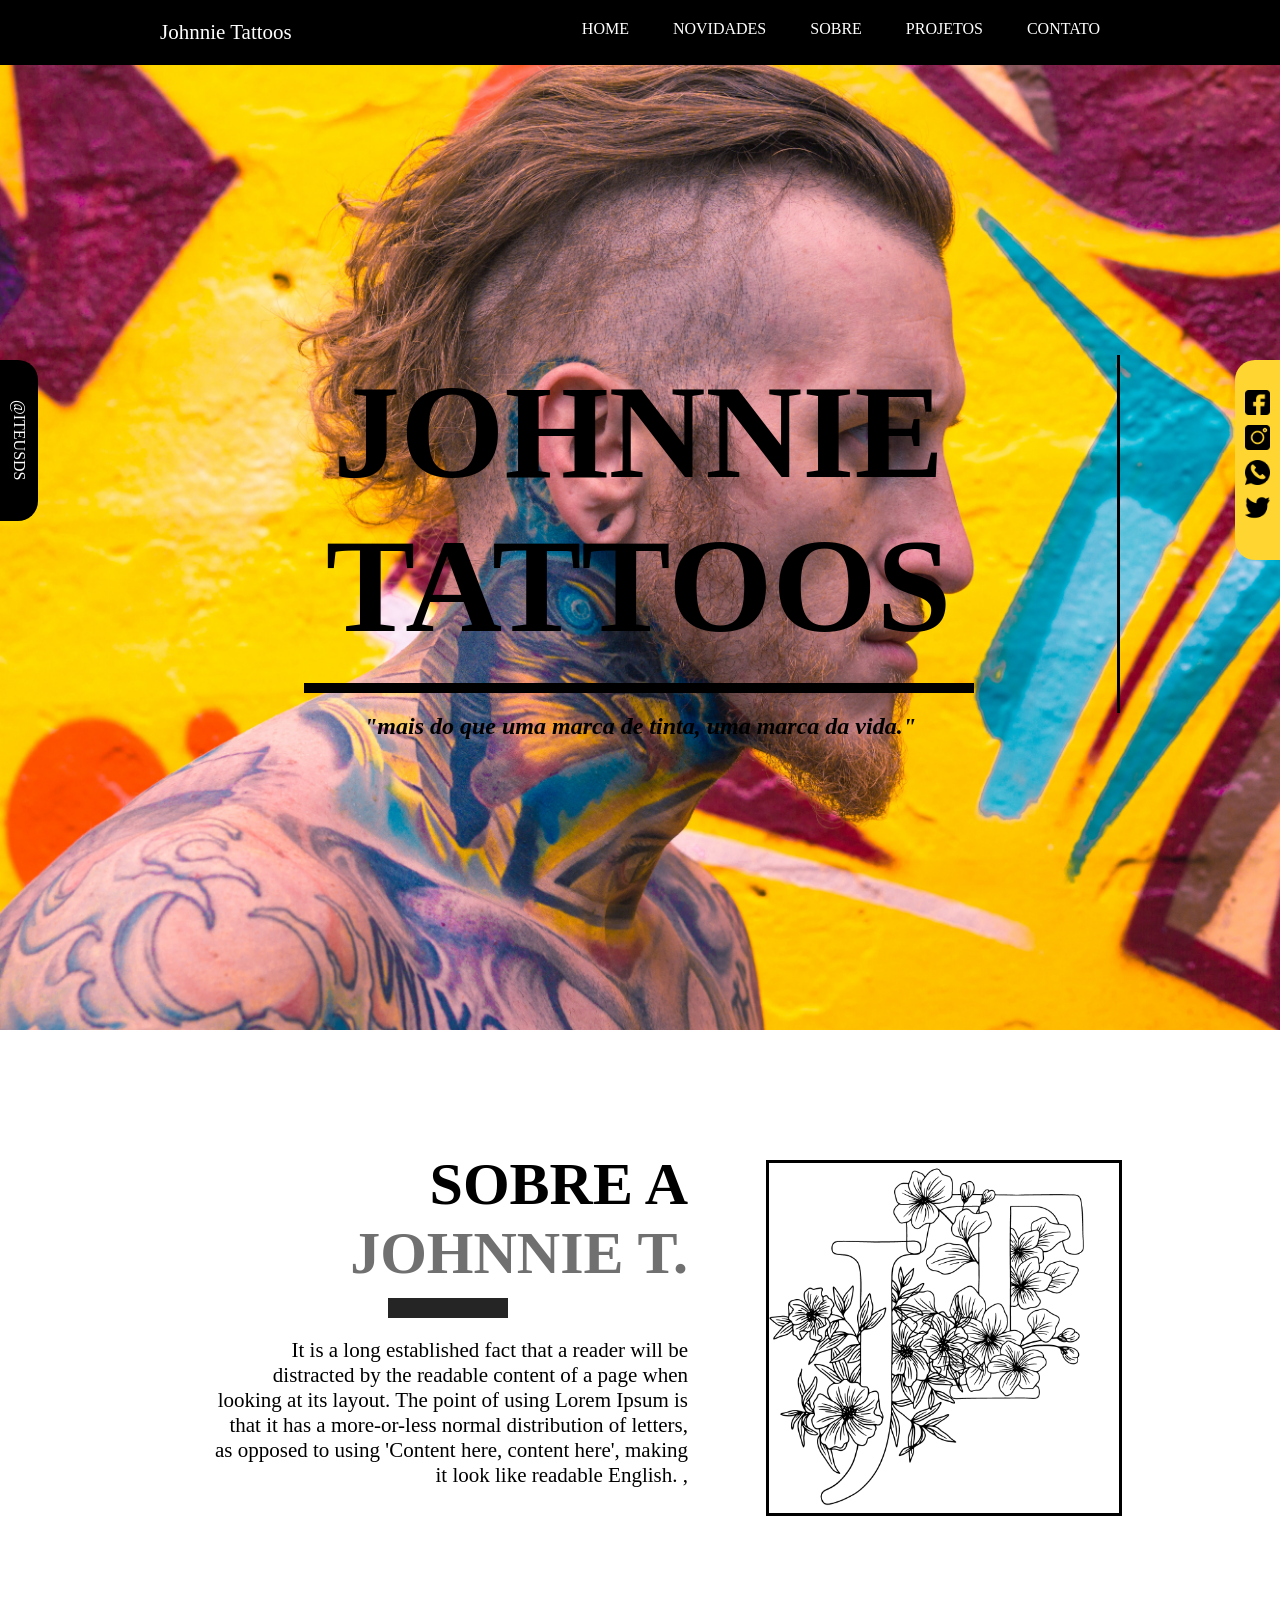
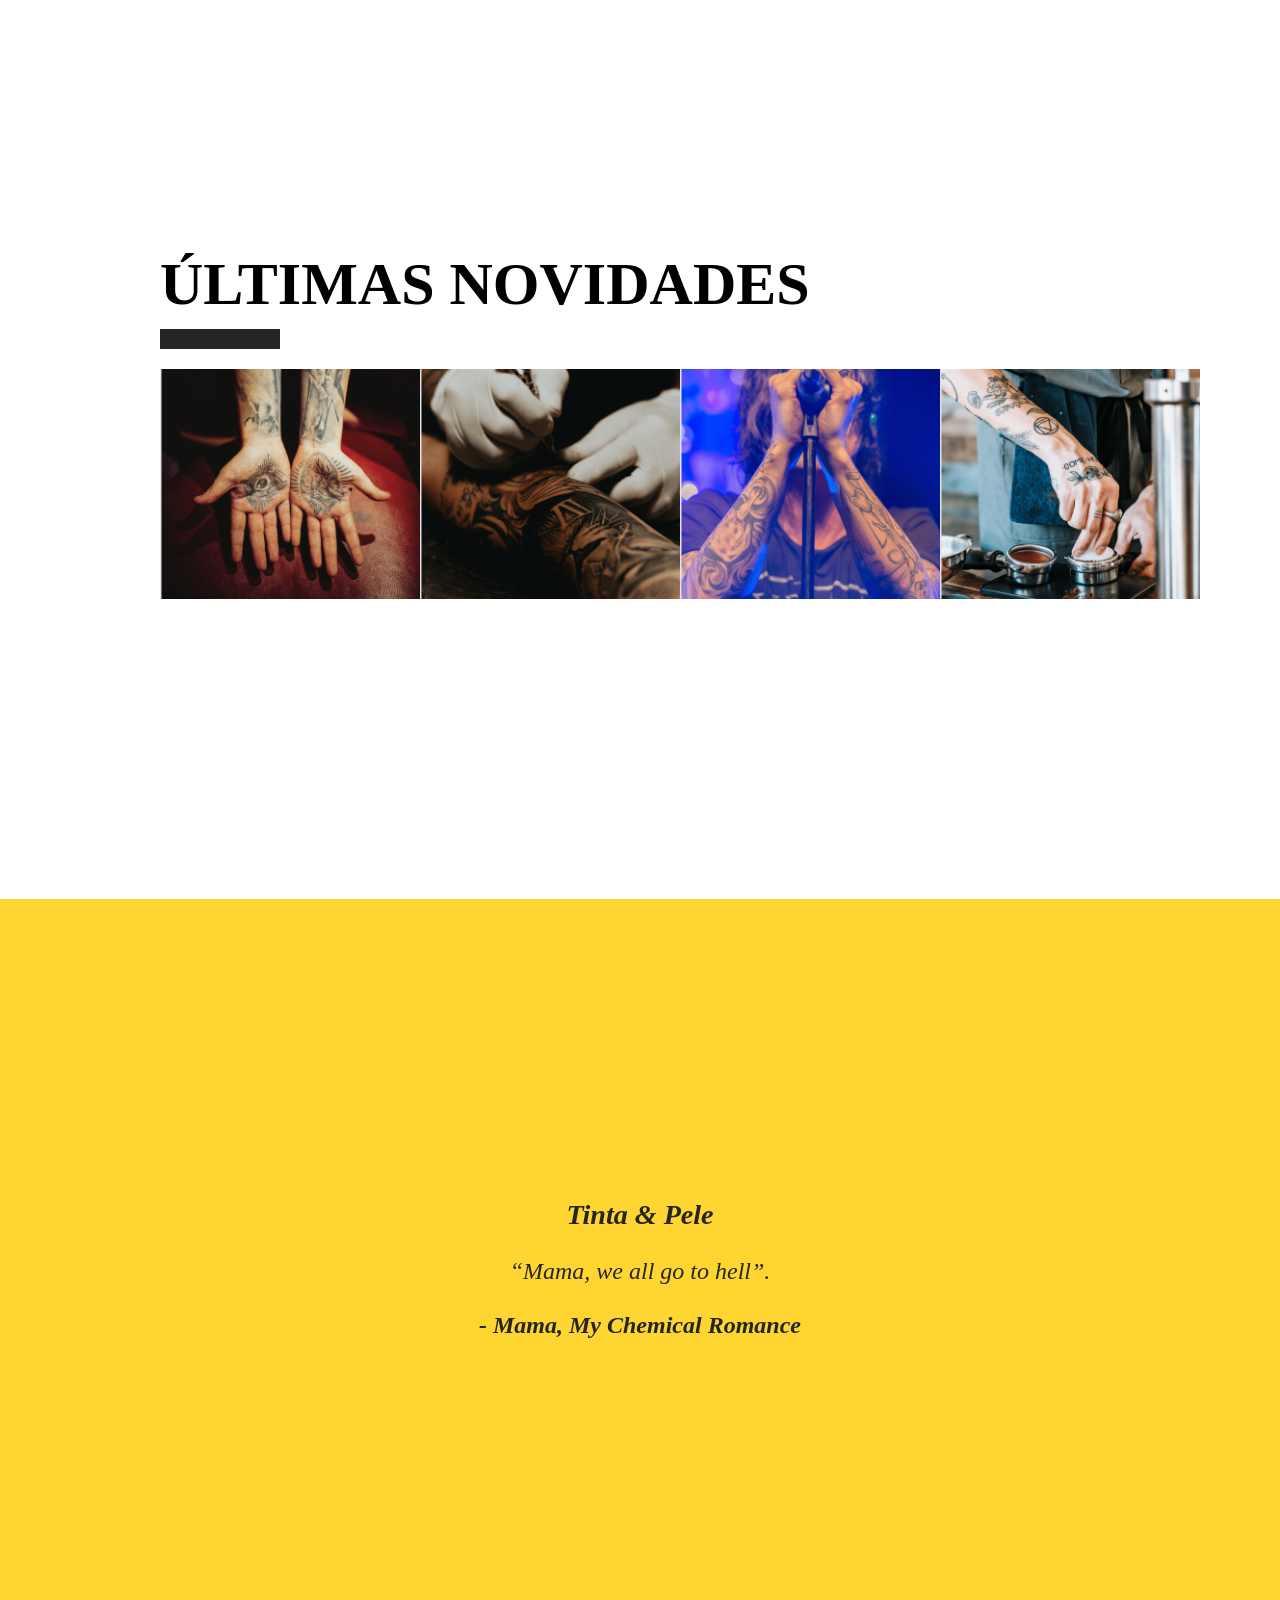
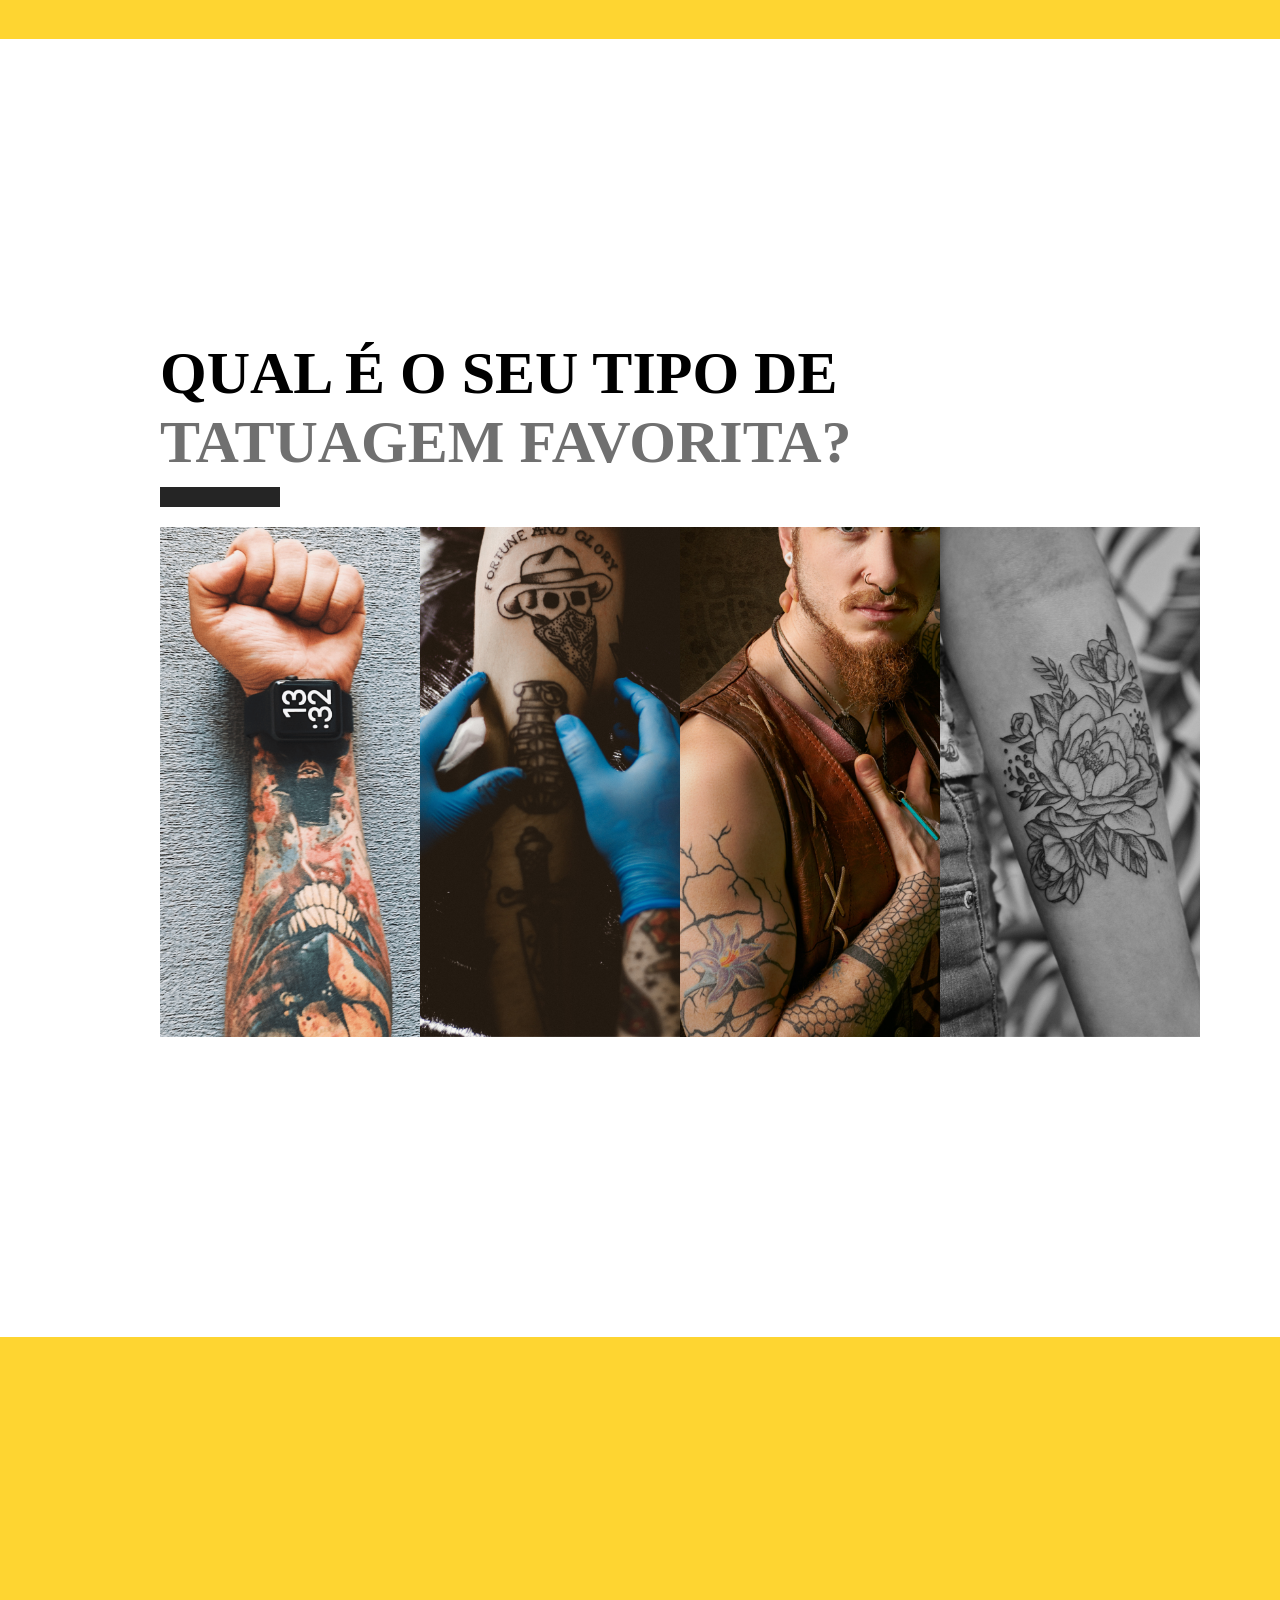
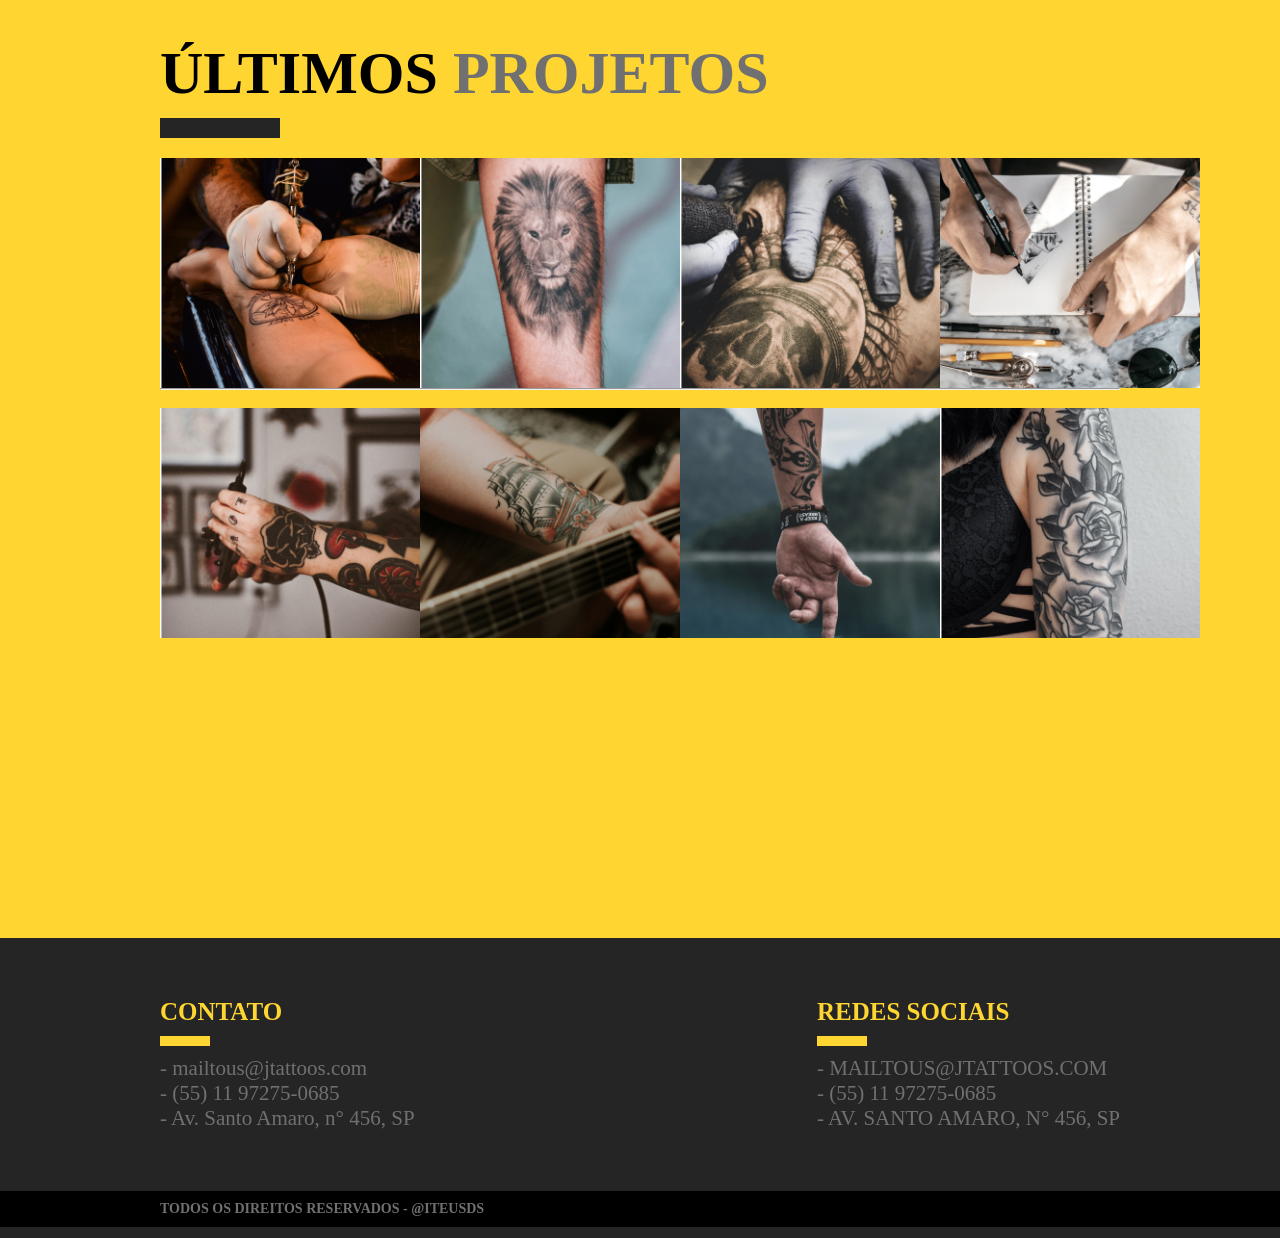
==== index.html @ ce6674fd "first commit" ====
<!DOCTYPE html>
<html lang=pt-br>
<head>
  <meta charset="UTF-8">
  <meta name="viewport" content="width=device-width, initial-scale=1, shrink-to-fit=no">
  
  <link href="/css/style.css" rel="stylesheet">
  <title>Johnnie's Tattoos</title>
</head>
<body>
<header class="nav-bar-title">
<div class='container align-itens'>
<div class="logo-01">
 <a>Johnnie Tattoos</a>

</div>
<div class="menu-nav-ul">
  <nav>
  <ul>
   
    <a href="#"> <li>Home</li></a>

    <a href="#novidades"> <li>Novidades</li></a>

    <a href="#sobre"> <li>Sobre</li></a>

    <a href="#projetos"> <li>Projetos</li></a>
    <a href="#contato"> <li>Contato</li></a>

  </ul>
</nav>
</div>
</div>
</header>
<main class="bg-intro">
  <div class="intro-container container">
    <div>
      <a class="made-in" href="#">@IteusdS</a>  
      <img src="" alt="">
    </div>
    <div class="made-in-out">
      <a  href="#"><img src="img/png/021-facebook.png"></a>  
      <a  href="#"><img src="img/png/025-instagram.png"></a>  
      <a  href="#"><img src="img/png/035-whatsapp.png"></a>  
      <a  href="#"><img src="img/png/043-twitter.png"></a>  
      <img src="" alt="">
    </div>
    <div class="text-intro">
      <h1>Johnnie Tattoos</h1>

      <h3>"mais do que uma marca de tinta, uma marca da vida."</h3>
    </div>
  </div>
</main>

<div id="sobre"></div>
<section class="about-us">
  <div class="about-us-text container">

 <div class="container">
<div class="text-logo">
  <h2>SOBRE A <a class="color-001">JOHNNIE T.</a></h2>
<p>It is a long established fact that a reader will be distracted by the readable content of a page when looking at its layout. The point of using Lorem Ipsum is that it has a more-or-less normal distribution of letters, as opposed to using 'Content here, content here', making it look like readable English. ,</p>
</div>
<div class="image-logo">
<img src="/img/title-001.png" alt="">
</div>
  </div>
</section>
<section class="novidades-fundo">
<div class="text-novidades">
  <div id="novidades"></div>
    <h2>últimas novidades</h2>
</div>
    <div class="container img-conj">
    <div>
      <a href="https://www.google.com"><div class="fundo-1 img-proj">
            <div class="frente">
              <h4>Eye & Hand</h4>
              <p>Tatuagens feita na mão do Turner. Dê uma olhada =).</p>
            </div>
          </div>
        </a> 
      
       </div>
    <div>
     <a href="https://www.google.com"> <div class="fundo-2 img-proj">
            <div class="frente">
              <h4>Nova Tinta</h4>
              <p>Novo tipo de tinta promete revolucionar as tatuagens.</p>
            </div>
          </div>
      
       </div>
      </a>  
      <a href="https://www.google.com"><div>
       <div class="fundo-3 img-proj">
            <div class="frente">
              <h4>Tatuagens & Famosos</h4>
              <p>Veja os famosos que nossa equipe já tatuou.</p>
               </div>
          </a>
          </div>
    
       </div>
       <a href="https://www.google.com">
    <div>
      <a href="https://www.google.com">
        <div class="fundo-4 img-proj">
            <div class="frente">
              <h4>Cuidado & Pele</h4>
              <p>Dê uma olhada em como cuidar da pele antes de fazer sua tatuagem.</p>
            </div>
          </div>
        </a>
       </div>
    <div>
  </div>    
</div>
</div>


</section>
<section class="coach01">
  <div class="">
    <h3>Tinta & Pele</h3><br>
    <p>“Mama, we all go to hell”.
    </p>
    <br>
   <strong> <p>- Mama, My Chemical Romance</p></strong>
  </div>
</section>
<section class= "container-quizzer">
  <section class="novidades-fundo">
    <div class="text-novidades">
    
  <h2>Qual é o seu tipo de <a class="color-001">tatuagem favorita?</a></h2>
</div>
    <div class="container img-conj">
    <div>
      <a href="https://www.google.com"><div class="fundo-18 img-proj">
            <div class="frente">
              <h4>Eye & Hand</h4>
              <p>Tatuagens feita na mão do Turner. Dê uma olhada =).</p>
            </div>
          </div>
        </a> 
      
       </div>
    <div>
     <a href="https://www.google.com"> <div class="fundo-19 img-proj">
            <div class="frente">
              <h4>Nova Tinta</h4>
              <p>Novo tipo de tinta promete revolucionar as tatuagens.</p>
            </div>
          </div>
      
       </div>
      </a>  
      <a href="https://www.google.com"><div>
       <div class="fundo-20 img-proj">
            <div class="frente">
              <h4>Tatuagens & Famosos</h4>
              <p>Veja os famosos que nossa equipe já tatuou.</p>
               </div>
          </a>
          </div>
    
       </div>
       <a href="https://www.google.com">
    <div>
      <a href="https://www.google.com">
        <div class="fundo-21 img-proj">
            <div class="frente">
              <h4>Cuidado & Pele</h4>
              <p>Dê uma olhada em como cuidar da pele antes de fazer sua tatuagem.</p>
            </div>
          </div>
        </a>
       </div>
    <div>
  </div>    
</div>
</div>
  
</section>

<section class="new-project cont-yellow">

  <div id="projetos"></div>
  <section class= "container-quizzer">
   
    <section class="novidades-fundo">
      <div class="text-novidades">
     
    <h2>últimos <a class="color-001">projetos</a></h2>
  </div>
      <div class="container img-conj">
      <div>
        <a href="https://www.google.com"><div class="fundo-10 img-proj">
              <div class="frente">
                <h4>Eye & Hand</h4>
                <p>Tatuagens feita na mão do Turner. Dê uma olhada =).</p>
              </div>
            </div>
          </a> 
        
         </div>
      <div>
       <a href="https://www.google.com"> <div class="fundo-12 img-proj">
              <div class="frente">
                <h4>Nova Tinta</h4>
                <p>Novo tipo de tinta promete revolucionar as tatuagens.</p>
              </div>
            </div>
        
         </div>
        </a>  
        <a href="https://www.google.com"><div>
         <div class="fundo-11 img-proj">
              <div class="frente">
                <h4>Tatuagens & Famosos</h4>
                <p>Veja os famosos que nossa equipe já tatuou.</p>
                 </div>
            </a>
            </div>
      
         </div>
         <a href="https://www.google.com">
      <div>
        <a href="https://www.google.com">
          <div class="fundo-13 img-proj">
              <div class="frente">
                <h4>Cuidado & Pele</h4>
                <p>Dê uma olhada em como cuidar da pele antes de fazer sua tatuagem.</p>
              </div>
            </div>
          </a>
         </div>
      <div>
    </div>    
  </div>
  </div>
<hr><br>
      <div class="container img-conj">
      <div>
        <a href="https://www.google.com"><div class="fundo-14 img-proj">
              <div class="frente">
                <h4>Eye & Hand</h4>
                <p>Tatuagens feita na mão do Turner. Dê uma olhada =).</p>
              </div>
            </div>
          </a> 
        
         </div>
      <div>
       <a href="https://www.google.com"> <div class="fundo-15 img-proj">
              <div class="frente">
                <h4>Nova Tinta</h4>
                <p>Novo tipo de tinta promete revolucionar as tatuagens.</p>
              </div>
            </div>
        
         </div>
        </a>  
        <a href="https://www.google.com"><div>
         <div class="fundo-16 img-proj">
              <div class="frente">
                <h4>Tatuagens & Famosos</h4>
                <p>Veja os famosos que nossa equipe já tatuou.</p>
                 </div>
            </a>
            </div>
      
         </div>
         <a href="https://www.google.com">
      <div>
        <a href="https://www.google.com">
          <div class="fundo-17 img-proj">
              <div class="frente">
                <h4>Cuidado & Pele</h4>
                <p>Dê uma olhada em como cuidar da pele antes de fazer sua tatuagem.</p>
              </div>
            </div>
          </a>
         </div>
      <div>
    </div>    
  </div>
  </div>
    
  </section>
  

</section>
<div id="contato"></div>
<footer class="footer-container">
  <div class="container flex-teste">
    <div class="contato-container">
<h3>Contato</h3>
<p>- mailtous@jtattoos.com</p>
<p>- (55) 11 97275-0685</p>
<p>- Av. Santo Amaro, n° 456, SP</p>
    </div>
  <div class="redes-sociais">
    <h3>Redes Sociais</h3>
    <p>- mailtous@jtattoos.com</p>
    <p>- (55) 11 97275-0685</p>
    <p>- Av. Santo Amaro, n° 456, SP</p>
        </div>
  </div>

 
  <div class="footer-02">
    <div class="container">
    Todos os direitos reservados - @Iteusds
  </div> </div> </div>
</footer>
</body>
</html>
---- css/style.css ----
*{
  margin: 0;
  padding: 0;
  text-decoration: none;
}

html {
  scroll-behavior: smooth;
  transition: all 3s;
  animation: fadein 5s linear;
  animation: fadein 5s linear;
  -webkit-transition: 0.2s ease-in;
  -moz-transition: 0.2s ease-in;
  -o-transition: 0.2 ease-in;
  transition: 0.2 ease-in;
}
::-webkit-scrollbar{
  width: 4px;
  color:var(--maincolor3);
  transition: all .4s ease;
}
::-webkit-scrollbar-thumb {
  background: var(--maincolor3); 
  border-radius: 4px;
  width: 4px;
  transition: all .4s ease;
}
::-webkit-scrollbar-track {
  background: #101010; 
  border-radius: 4px;
  width: 4px;
}

:root{
--maincolor: #000;
--maincolor2:#707070;
--maincolor3: #FED531;
--textcolor1: #707070;
--textcolor2: #fff;
--textcolor3: #252525;
}
a:link, a:visited {
	text-decoration: none
  }
  a{
    color: var(--textcolor2);
  }
  
a:hover {
 
	color: var(--textcolor1)
	}
a:active {
	text-decoration: none
	}
.container{
  display: flex;
  max-width: 960px;
  margin: 0 auto;


}
.logo-01 a{
  font-size: 21px;
}

/* Parte do menu*/
.nav-bar-title{
  background-color: black;
  color: #ffffff;
  padding: 20px 0;

}

ul li{
  display: inline-flex;
  margin: 0 20px;
  text-transform: uppercase;


}

.align-itens{
  display: flex;
justify-content: space-between;
align-self: center;
  
}


/* Intro */
.bg-intro{
background: url("/img/chrisbg.jpg") no-repeat center center; ;

background-repeat: no-repeat;
background-size: cover;
 padding: 290px 0;

}

.image-logo img{
  filter: grayscale(100%);
}
.text-intro{
  text-align: center;
  margin: 0 auto;
}
.text-intro h1{
  font-size: 134px;
  text-transform: uppercase;
  opacity: 1;
 
  
}
.made-in{
  writing-mode: vertical-rl;
  position: fixed;
  z-index: 10;
  background-color: #000;
  padding: 40px 10px;
  left: 0;
  top: 40%;
  text-transform: uppercase;
  border-radius: 0px 20px 20px 0px;
}

.made-in-out{
  writing-mode: horizontal-tb;
  position: fixed;
  z-index: 10;

  background-color: var(--maincolor3);
  padding: 20px 10px;

  right: 0;
  top: 40%;
  text-transform: uppercase;
  border-radius: 20px 0px 0 20px;
}

.made-in-out img{
  width: 25px;
  margin-right: 15px;
  display: block;

  margin: 10px auto;
}
.text-intro h3{
  font-style: italic;
  font-size: 24px;
  transition: 0.5s;
}

.made-in-out img:hover{
  opacity: 0.5;
}

.text-intro h1::after {
	content: '';
	display: block;
	width: 5em;
	height: 10px;
	background: #000;
    margin: 20px auto;
    z-index: 10;
  
}



/* Projetos */


.fundo-1{
  background:#e3e3e3;
  width: 250px;
  height:  220px;;
  padding:5px;
  background-image:url("/img/1.png");
  background-position:center;
  background-size:cover;
  transition: all 1s;
  }

.fundo-2{
  background:#e3e3e3;
  width: 250px;
  height:  220px;;
  padding:5px;
  background-image:url("/img/2.png");
  background-position:center;
  background-size:cover;
  transition: all 1s;
  }

.fundo-3{
  background:#e3e3e3;
  width: 250px;
  height:  220px;;
  padding:5px;
  background-image:url("/img/3.png");
  background-position:center;
  background-size:cover;
  transition: all 1s;
  }

.fundo-4{
  background:#e3e3e3;
  width: 250px;
  height:  220px;;
  padding:5px;
  background-image:url("/img/4.png");
  background-position:center;
  background-size:cover;
  transition: all 1s;
  }

  .img-conj h2{
      font-size: 10px;
  }
  
  .frente{
    opacity:0;
    width:100%;
    height:100%;
    background:var(--maincolor);
    color:#fff;
    transition: all .2s;
    display:flex;
    justify-content:center;
    align-items:center;
    flex-direction:column;
    transform: scale(0.9);
    font-family:verdana;
    text-align: center;
  
  }
  .svg-img{
    width: 1.125em;
}

.frente:hover{
  opacity:1;
  transform: scale(1);
}

.novidades-fundo{
 margin: 300px auto;
 max-width: 960px;

}
.novidades-fundo  h2{
  font-size: 60px;
  display: block;
  margin: 20px auto;
  text-transform: uppercase;
}

.novidades-fundo h2::after {
	content: '';
	display: block;
	width: 2em;
	height: 20px;
	background: var(--textcolor3);
    margin: 10px 0;
    z-index: 10;
  
}
.text-novidades{
  text-align: left;

}


.coach01{
  background-color:var(--maincolor3);
  width: 100%;
 padding: 300px 0;
  text-align: center;
  font-size: 24px;
  font-style: italic;
  color: var(--textcolor3);
  animation-name: example;
  animation-duration: 4s;
  animation-iteration-count: infinite;
  animation-direction: alternate;
}

@keyframes example {
  from {background-color: var(--maincolor3);
  color: var(--textcolor3);}
  to {background-color: var(--textcolor3);
  color: var(--maincolor3);}
}

h4::after {
	content: '';
	display: block;
	width: 2em;
	height: 4px;
	background: var(--textcolor2);
    margin: 10px auto;
    z-index: 10;
}

/*next section -  quizzer */


.color-001{
  color: var(--textcolor1);
}



.fundo-5{
  background:#e3e3e3;
  width: 250px;
  height:  220px;;
  padding:5px;
  background-image:url("/img/1.png");
  background-position:center;
  background-size:cover;
  transition: all 1s;
  }

.fundo-6{
  background:#e3e3e3;
  width: 250px;
  height:  220px;;
  padding:5px;
  background-image:url("/img/2.png");
  background-position:center;
  background-size:cover;
  transition: all 1s;
  }

.fundo-7{
  background:#e3e3e3;
  width: 250px;
  height:  220px;;
  padding:5px;
  background-image:url("/img/3.png");
  background-position:center;
  background-size:cover;
  transition: all 1s;
  }

.fundo-8{
  background:#e3e3e3;
  width: 250px;
  height:  220px;;
  padding:5px;
  background-image:url("/img/4.png");
  background-position:center;
  background-size:cover;
  transition: all 1s;
  }


  /* NEXT SESSION - ABOUT US */
  .about-us h2{
    font-size: 60px;
    display: block;
    margin: 20px auto;
    text-transform: uppercase;
  }
  .about-us{
    margin-top: 100px;
  }

  .about-us h2::after {
    content: '';
    display: block;
    width: 2em;
    height: 20px;
    background: var(--textcolor3);
      margin: 10px auto;
      z-index: 10;
    
  }
  .image-logo{
   width: 20px;
  }
  .text-logo{
    display: block;
    text-align: right;
    max-width: 50%;
    margin: 0 5%;
    font-size: 21px;
    flex: 1;
  }
  .image-logo img{
    width: 350px;
    border: 3px solid #000;
    flex: 3;
    margin: 30px;
  }

  .footer-container{
  width: 100%;
  background-color:var(--textcolor3);
  height: 300px;
  color: var(--textcolor1);
  }
  .cont-yellow{
    background-color:var(--maincolor3);

  }
  .new-project{
    padding-top: 2px;
   
  }
  .fundo-10{
    background:#e3e3e3;
    width: 250px;
    height:  220px;;
    padding:5px;
    background-image:url("/img/port-01/2.png");
    background-position:center;
    background-size:cover;
    transition: all 1s;
    }
  
  .fundo-11{
    background:#e3e3e3;
    width: 250px;
    height:  220px;;
    padding:5px;
    background-image:url("/img/port-01/3.png");
    background-position:center;
    background-size:cover;
    transition: all 1s;
    }
  
  .fundo-12{
    background:#e3e3e3;
    width: 250px;
    height:  220px;;
    padding:5px;
    background-image:url("/img/port-01/4.png");
    background-position:center;
    background-size:cover;
    transition: all 1s;
    }
    h1 {
   font-size: 30px;;
      overflow: hidden; /* Ensures the content is not revealed until the animation */
      border-right: solid #000 ; /* The typwriter cursor */
      /* Keeps the content on a single line */
      margin: 0 auto; /* Gives that scrolling effect as the typing happens */
  
      animation: 
        typing 3.5s steps(30, end),
        blink-caret .5s step-end infinite;
    }

    /* The typing effect */
    @keyframes typing {
      from { width: 0 }
      to { width: 100% }
    }

    /* The typewriter cursor effect */
    @keyframes blink-caret {
      from, to { border-color: transparent }
      50% { border-color: #000 }
    }

    
  .fundo-13{
    background:#e3e3e3;
    width: 250px;
    height:  220px;;
    padding:5px;
    background-image:url("/img/port-01/5.png");
    background-position:center;
    background-size:cover;
    transition: all 1s;
    }
  .fundo-14{
    background:#e3e3e3;
    width: 250px;
    height:  220px;;
    padding:5px;
    background-image:url("/img/port-01/6.png");
    background-position:center;
    background-size:cover;
    transition: all 1s;
    }
  
  .fundo-15{
    background:#e3e3e3;
    width: 250px;
    height:  220px;;
    padding:5px;
    background-image:url("/img/port-01/7.png");
    background-position:center;
    background-size:cover;
    transition: all 1s;
    }
  
  .fundo-16{
    background:#e3e3e3;
    width: 250px;
    height:  220px;;
    padding:5px;
    background-image:url("/img/port-01/8.png");
    background-position:center;
    background-size:cover;
    transition: all 1s;
    }
  
  .fundo-17{
    background:#e3e3e3;
    width: 250px;
    height:  220px;;
    padding:5px;
    background-image:url("/img/port-01/9.png");
    background-position:center;
    background-size:cover;
    transition: all 1s;
    }
    /* footer */

    .contato-container p{
font-size: 21px;

    }
    .contato-container{
margin: 60px 0;

    }
    
    .contato-container h3{
      text-transform: uppercase;
      color: var(--maincolor3);
    }
    
    .contato-container h3::after {
      content: '';
      display: block;
      width: 2em;
      height: 10px;
      background: var(--maincolor3);
        margin: 10px 0;
color: var(--maincolor3);
        z-index: 10;
      
    }
    
    
    .contato-container h3{
      font-size: 25px;
    }
    .redes-sociais p{
      font-size: 21px;
      
          }

    .redes-sociais{
      margin: 60px 0;
      text-transform: uppercase;



          }


          .redes-sociais h3::after {
            content: '';
            display: block;
            width: 2em;
            height: 10px;
            background: var(--maincolor3);
              margin: 10px 0;
              z-index: 10;
            
          }
          .redes-sociais h3{
            font-size: 25px;
            color: var(--maincolor3);
          }
      
          .flex-teste{
            display: flex;
            justify-content: space-between;
          }

          .fundo-18{
            background:#e3e3e3;
            width: 250px;
            height:  500px;;
            padding:5px;
            background-image:url("/img/port-02/4.png");
            background-position:center;
            background-size:cover;
            transition: all 1s;
            }
          
          .fundo-19{
            background:#e3e3e3;
            width: 250px;
            height:  500px;;
            padding:5px;
            background-image:url("/img/port-02/1.png");
            background-position:center;
            background-size:cover;
            transition: all 1s;
            }
          
          .fundo-20{
            background:#e3e3e3;
            width: 250px;
            height:  500px;;
            padding:5px;
            background-image:url("/img/port-02/2.png");
            background-position:center;
            background-size:cover;
            transition: all 1s;
            }
          
          .fundo-21{
            background:#e3e3e3;
            width: 250px;
            height:  500px;;
            padding:5px;
            background-image:url("/img/port-02/3.png");
            background-position:center;
            background-size:cover;
            transition: all 1s;
            }
            .footer-02{
              background-color: #000;
              padding: 10px;
              margin: 0 auto;
              bottom: 0;
              font-size: 14px;
              text-transform: uppercase;
              font-weight: 700;
        
            }

/* Breakpoint Mobile */
            @media (max-width:600px){
              .container{
                display: flex;
                margin: 0 auto;
                flex-direction: column;
                max-width: 300px;
               
              } 
              html{
                margin: 0px;
                padding: 0px;
              }
      
              .image-logo img{
             margin: 20px auto ;
             text-align: center;
             display: inline-block;
        
   
              }
              .text-novidades h2::after{
                margin: 15px auto;
              }
              .redes-sociais h3::after{
                margin: 15px auto;
              }
              .contato-container h3::after{
                margin: 15px auto;
              }
              .text-novidades h2::after{
                margin: 10px auto;
              }
              .text-novidades{
                text-align: center;
              }
              .text-logo, .image-logo{
                max-width: 100%;
              }
              .text-logo h2{
                font-size: 5vh;
                text-align: center;
              }
              .logo-01{
                text-align: center;
                margin: 0 auto;
              }
               .text-intro h1{
                 font-size: 6vh;
               }
              ul {
                display: flex;
                margin: 0 auto;
                padding: 0;
                padding-inline-start: 0px;
              }
              header{
                margin: 0 ;
                padding: 0px;
              }

              .align-itens{
                padding: 0px;
                margin: 0px;            
                text-align: center;
                justify-content: center;
              }
              hr{
                background-color: transparent;
                border: transparent;
                color: transparent;
              }
              .nav-bar-title{
                margin: 0 auto;
              
                text-align: left;
                padding: 0px;
              }
              ul li{
                margin: 0 auto;
                padding: 5px;
                max-width: 80%;
              }
ul{
  left: 0%;
  top: 0%;
  width: 100%;
  position: fixed;
  display: flex;
justify-content: center;
  background-color: var(--maincolor);
  font-size: 2vh;
  z-index: 10;
}
          
        
              }
            












              
/* Breakpoint Mobile */
            @media (max-width:1100px){
              .container{
                display: flex;
                margin: 0 auto;
                flex-direction: column;
                max-width: 300px;
                text-align: center;
                flex-wrap: wrap;
              }
      
              .image-logo img{
             margin: 20px auto ;
             text-align: center;
             display: inline-block;
        
   
              }
              hr{
                background-color: transparent;
                border: transparent;
                color: transparent;
              }
              .text-novidades h2::after{
                margin: 15px auto;
              }
              
              .text-novidades h2::after{
                margin: 10px auto;
              }
              .text-novidades{
                text-align: center;

              }
              .text-logo, .image-logo{
                max-width: 100%;
              }
              .redes-sociais h3::after{
                margin: 15px auto;
              }
              .contato-container h3::after{
                margin: 15px auto;
              }
              .text-logo h2{
                font-size: 5vh;
                text-align: center;
              }
              .logo-01{
                text-align: center;
                margin: 0 auto;
              }
               .text-intro h1{
                 font-size: 6vh;
               }
              ul {
                display: flex;
                margin: 0 auto;
                padding: 0;
                padding-inline-start: 0px;
              }
              header{
                margin: 0 ;
                padding: 0px;
              }
              .align-itens{
                padding: 0px;
                margin: 0px auto;            
                text-align: center;
              }
              .nav-bar-title{
                margin: 0 auto;
              
                text-align: center;
                padding: 0px;
              }
              ul li{
                margin: 10px auto;
                padding: 5px;
              }
          
              
              }
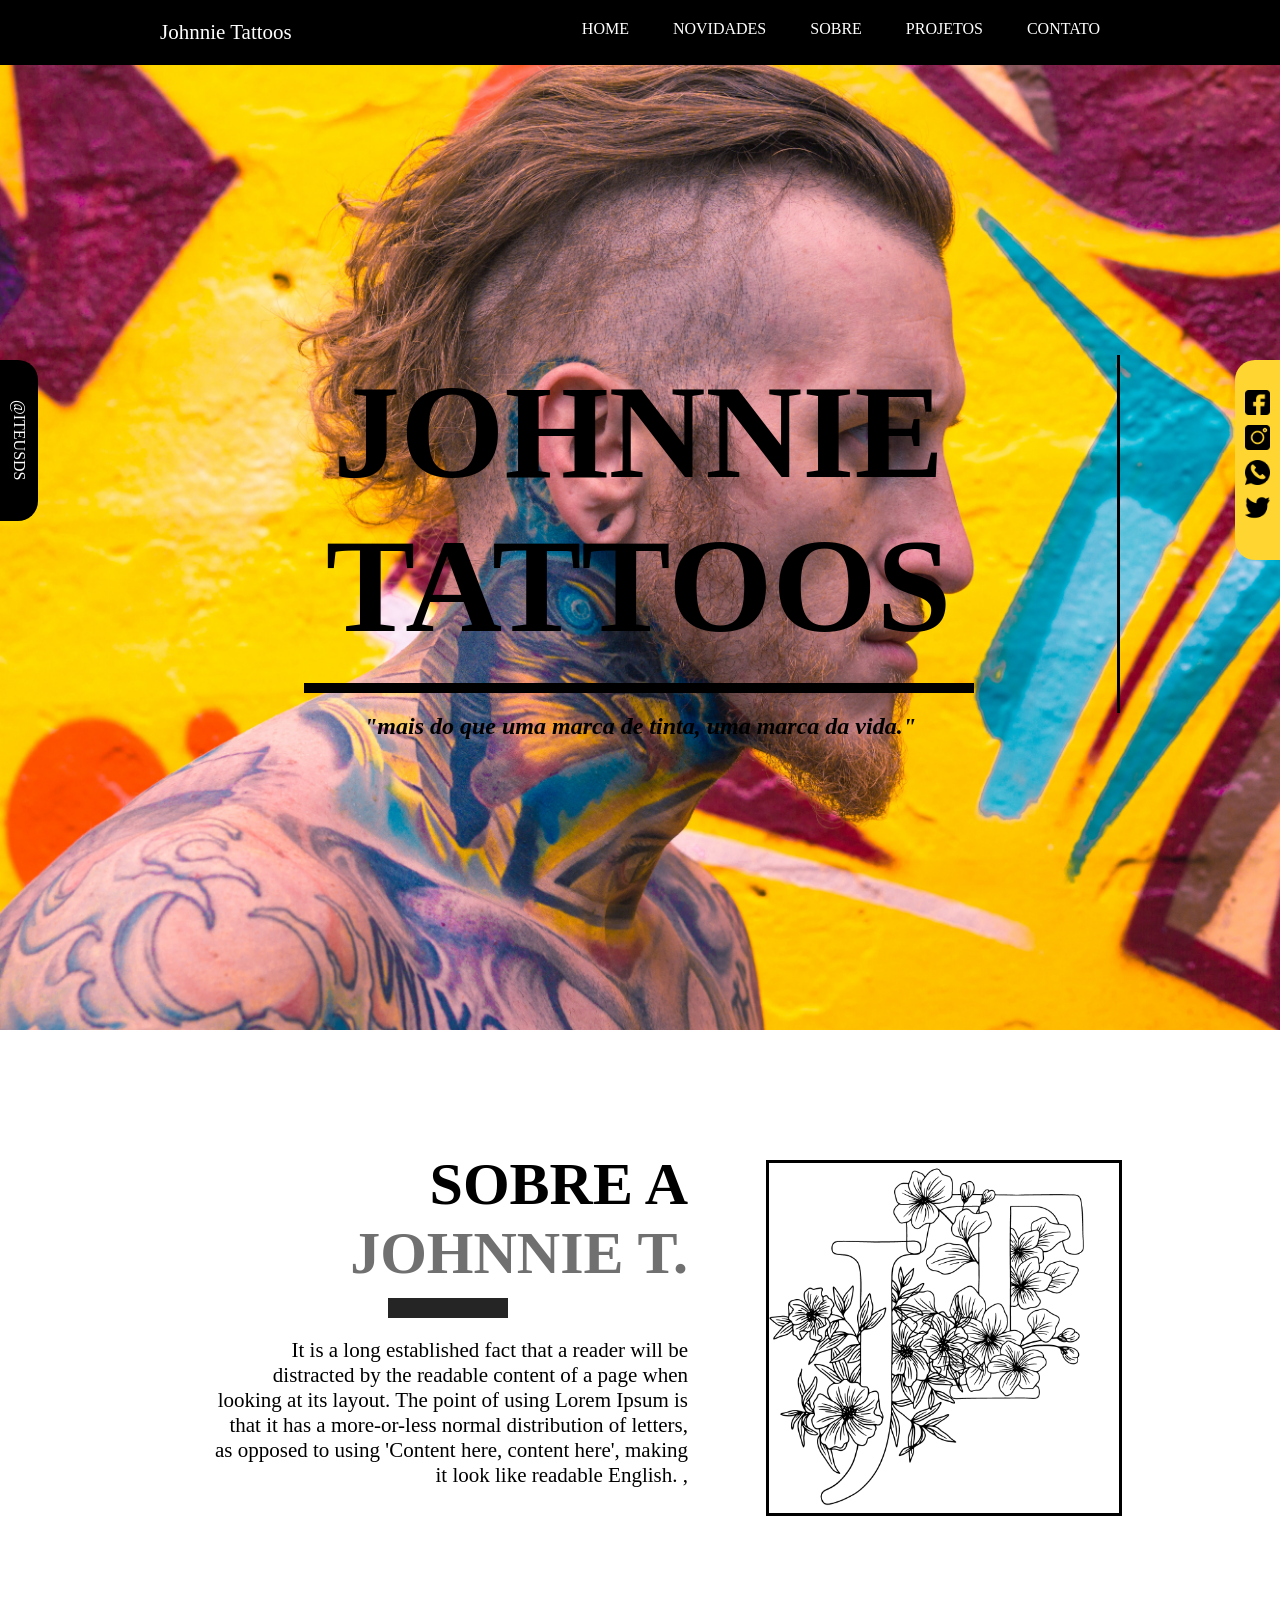
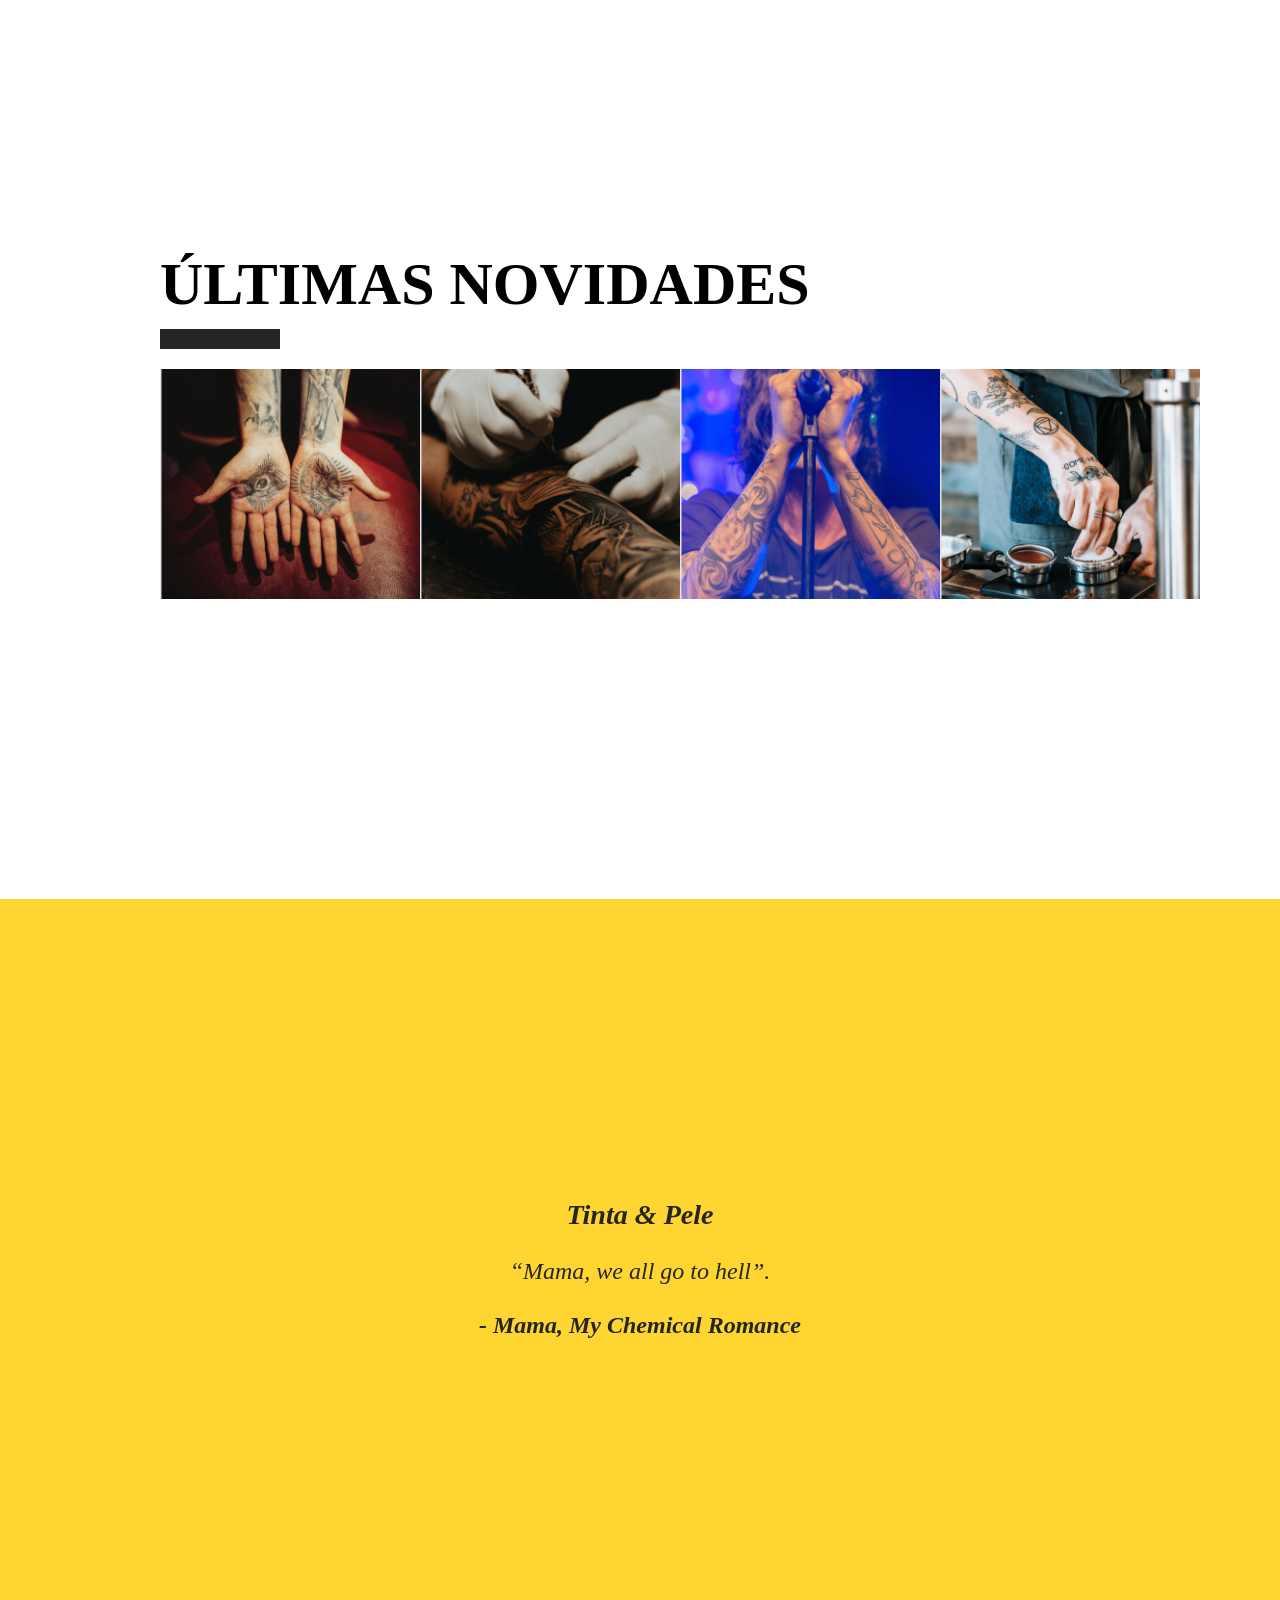
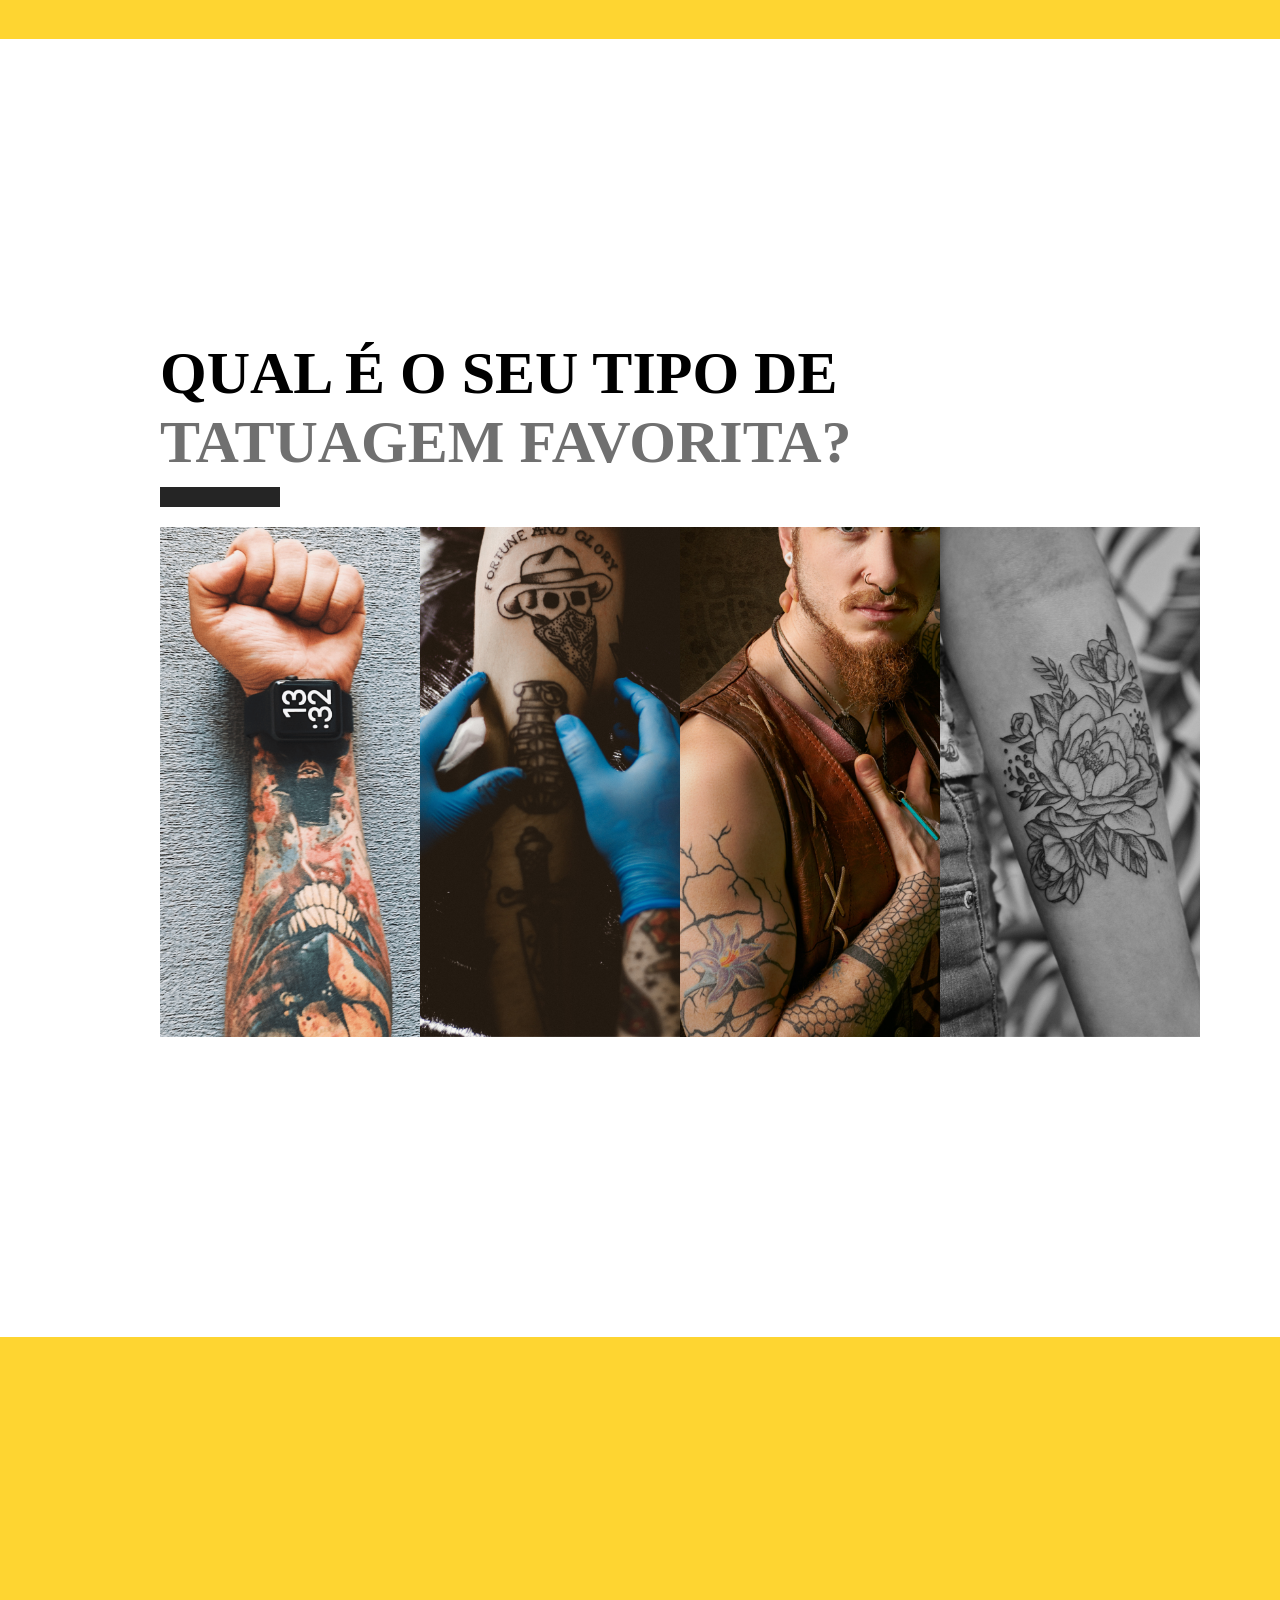
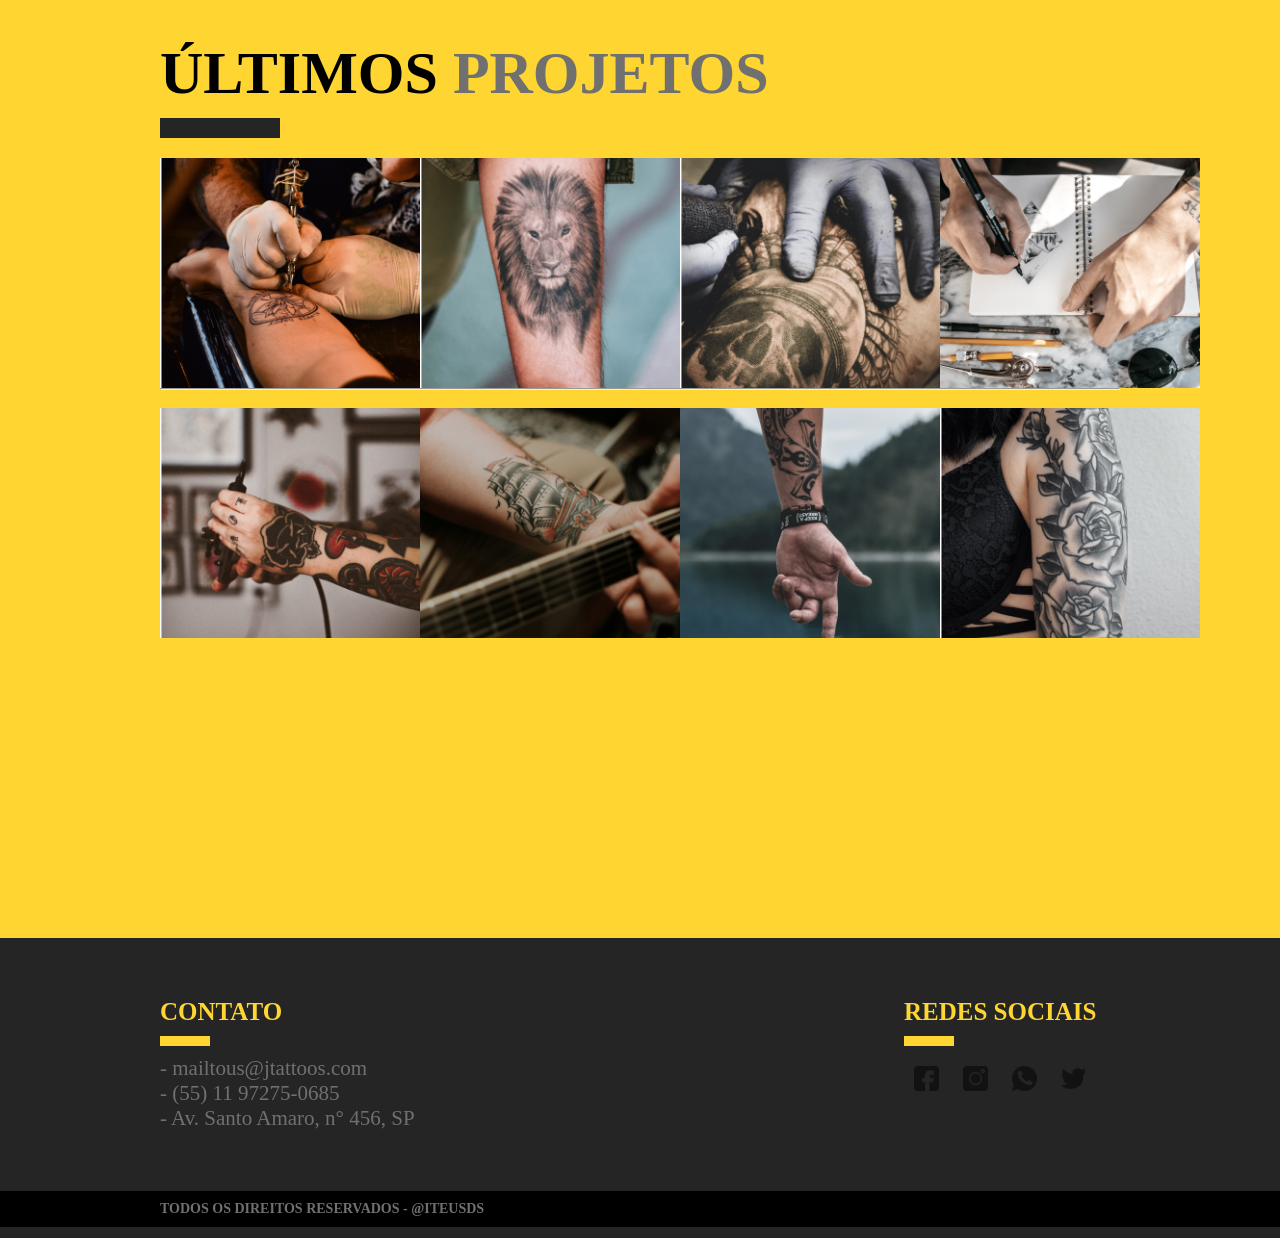
==== commit 030dd8a0: "fist" ====
--- a/index.html
+++ b/index.html
@@ -304,11 +304,16 @@
     </div>
   <div class="redes-sociais">
     <h3>Redes Sociais</h3>
-    <p>- mailtous@jtattoos.com</p>
-    <p>- (55) 11 97275-0685</p>
-    <p>- Av. Santo Amaro, n° 456, SP</p>
+    <div class="footer-redes2">
+      <a  href="#"><img src="img/png/021-facebook.png"></a>  
+      <a  href="#"><img src="img/png/025-instagram.png"></a>  
+      <a  href="#"><img src="img/png/035-whatsapp.png"></a>  
+      <a  href="#"><img src="img/png/043-twitter.png"></a>  
+      <img src="" alt="">
+    </div>
         </div>
   </div>
+
 
  
   <div class="footer-02">
--- a/css/style.css
+++ b/css/style.css
@@ -167,6 +167,26 @@
 }
 
 
+
+
+
+.footer-redes2 img{
+  width: 25px;
+  margin-right: 15px;
+  display: inline;
+  opacity: 0.5;
+  margin: 10px ;
+}
+.text-intro h3{
+  font-style: italic;
+  font-size: 24px;
+  transition: 0.5s;
+}
+
+
+.footer-redes2  img:hover{
+  opacity: 1;
+}
 
 /* Projetos */
 
@@ -752,7 +772,7 @@
 
               
 /* Breakpoint Mobile */
-            @media (max-width:1100px){
+            @media (max-width:1050px){
               .container{
                 display: flex;
                 margin: 0 auto;
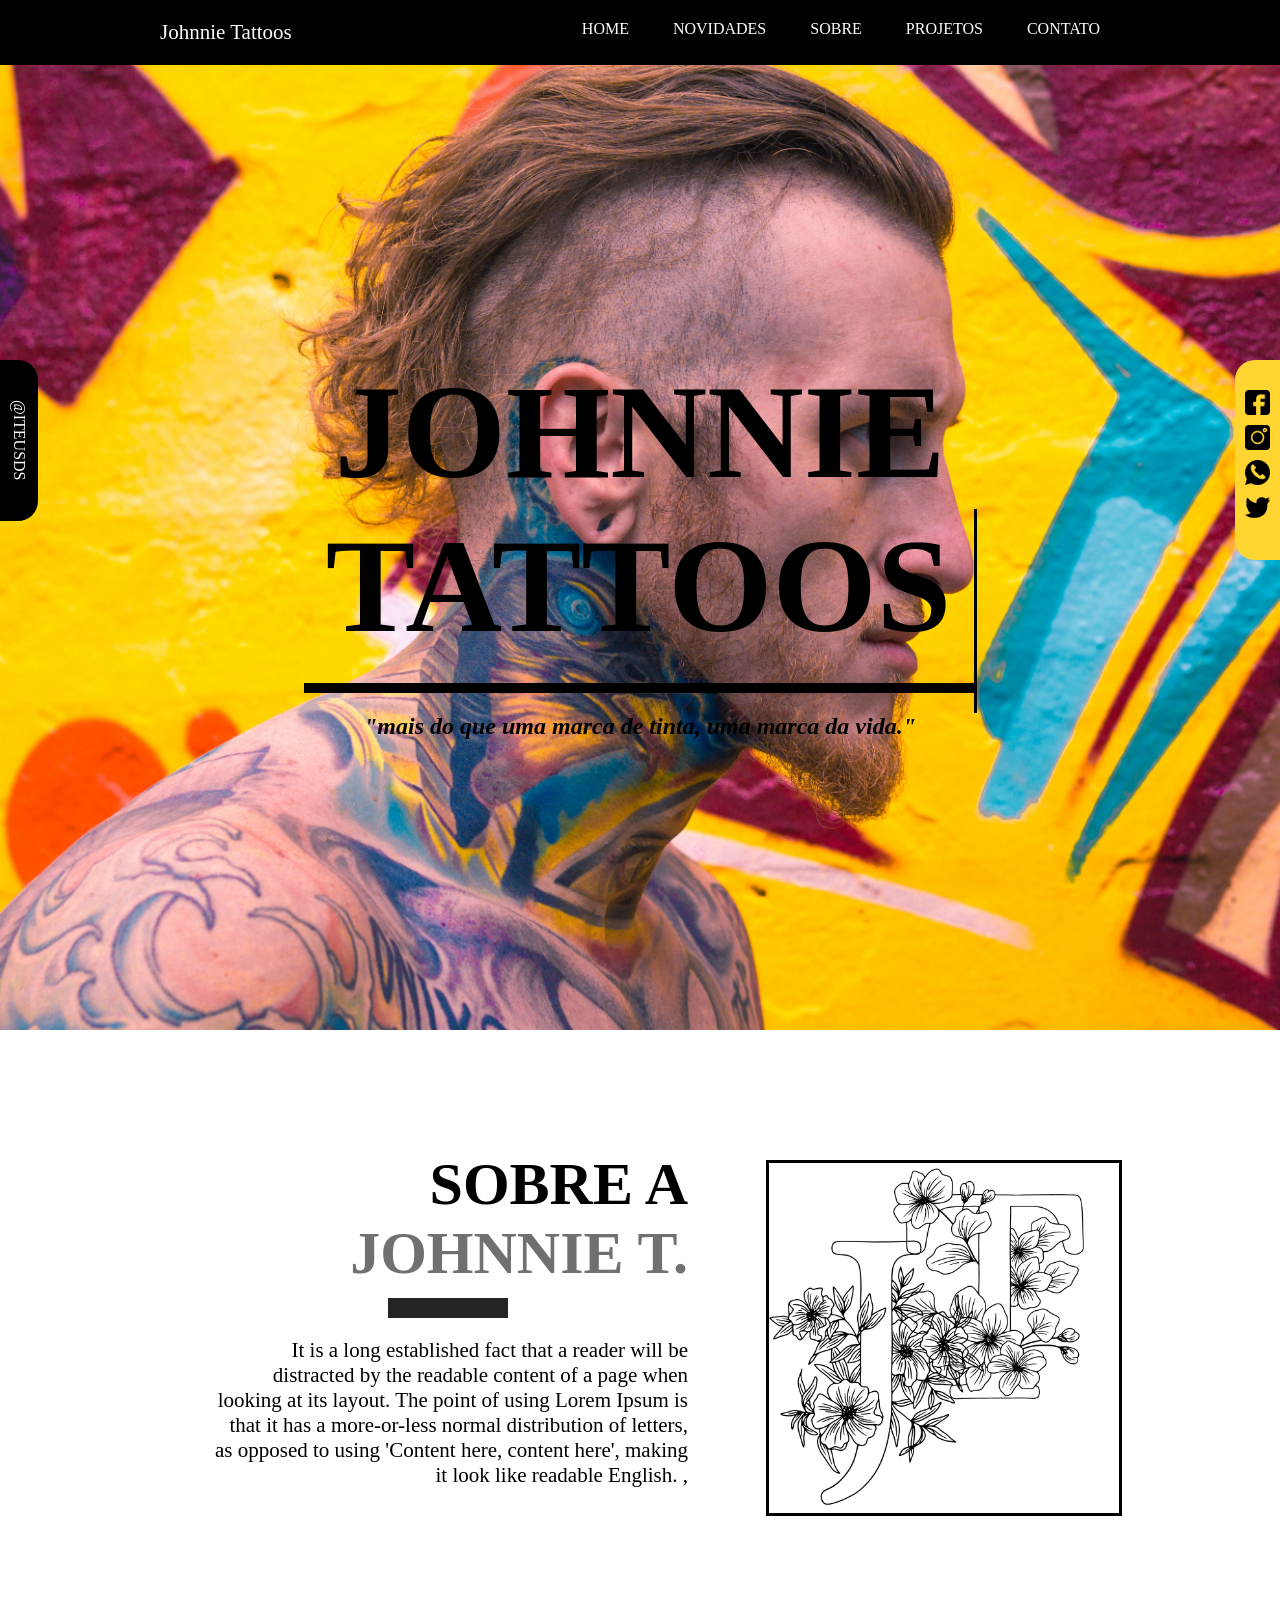
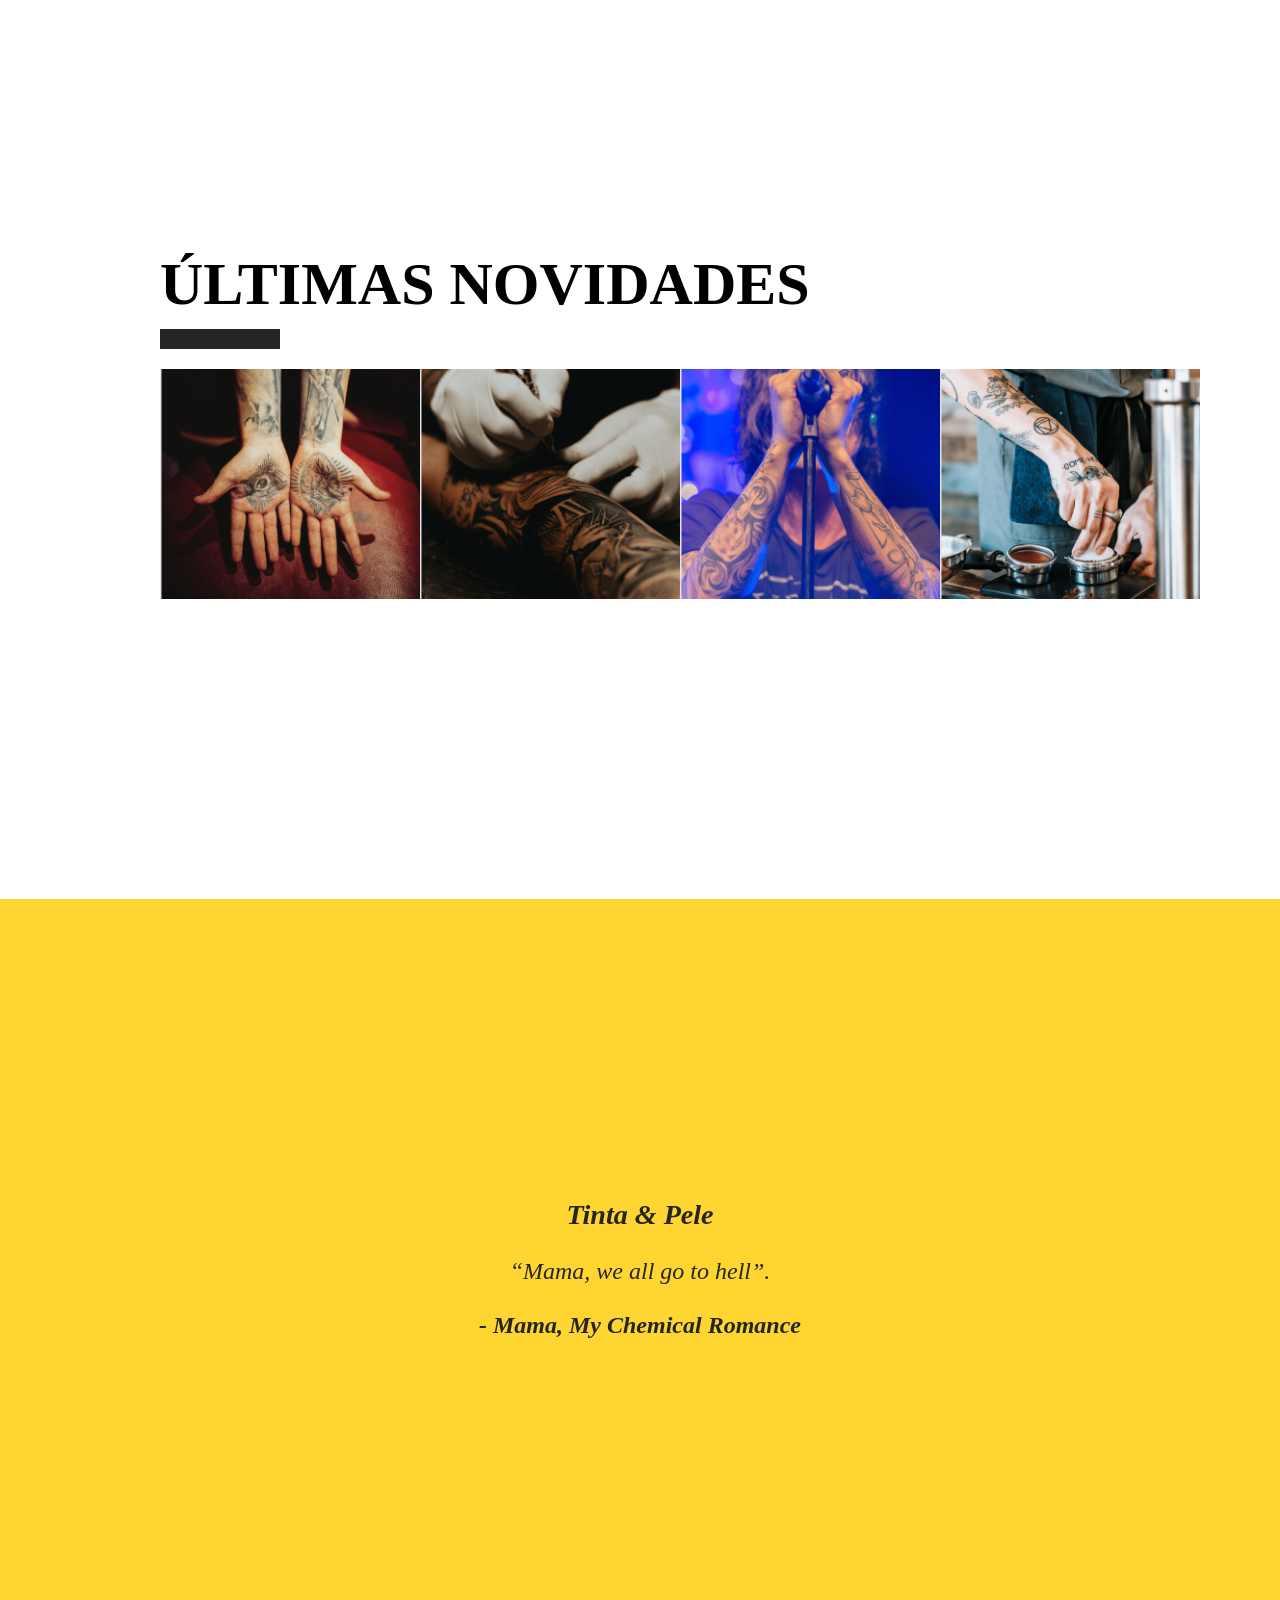
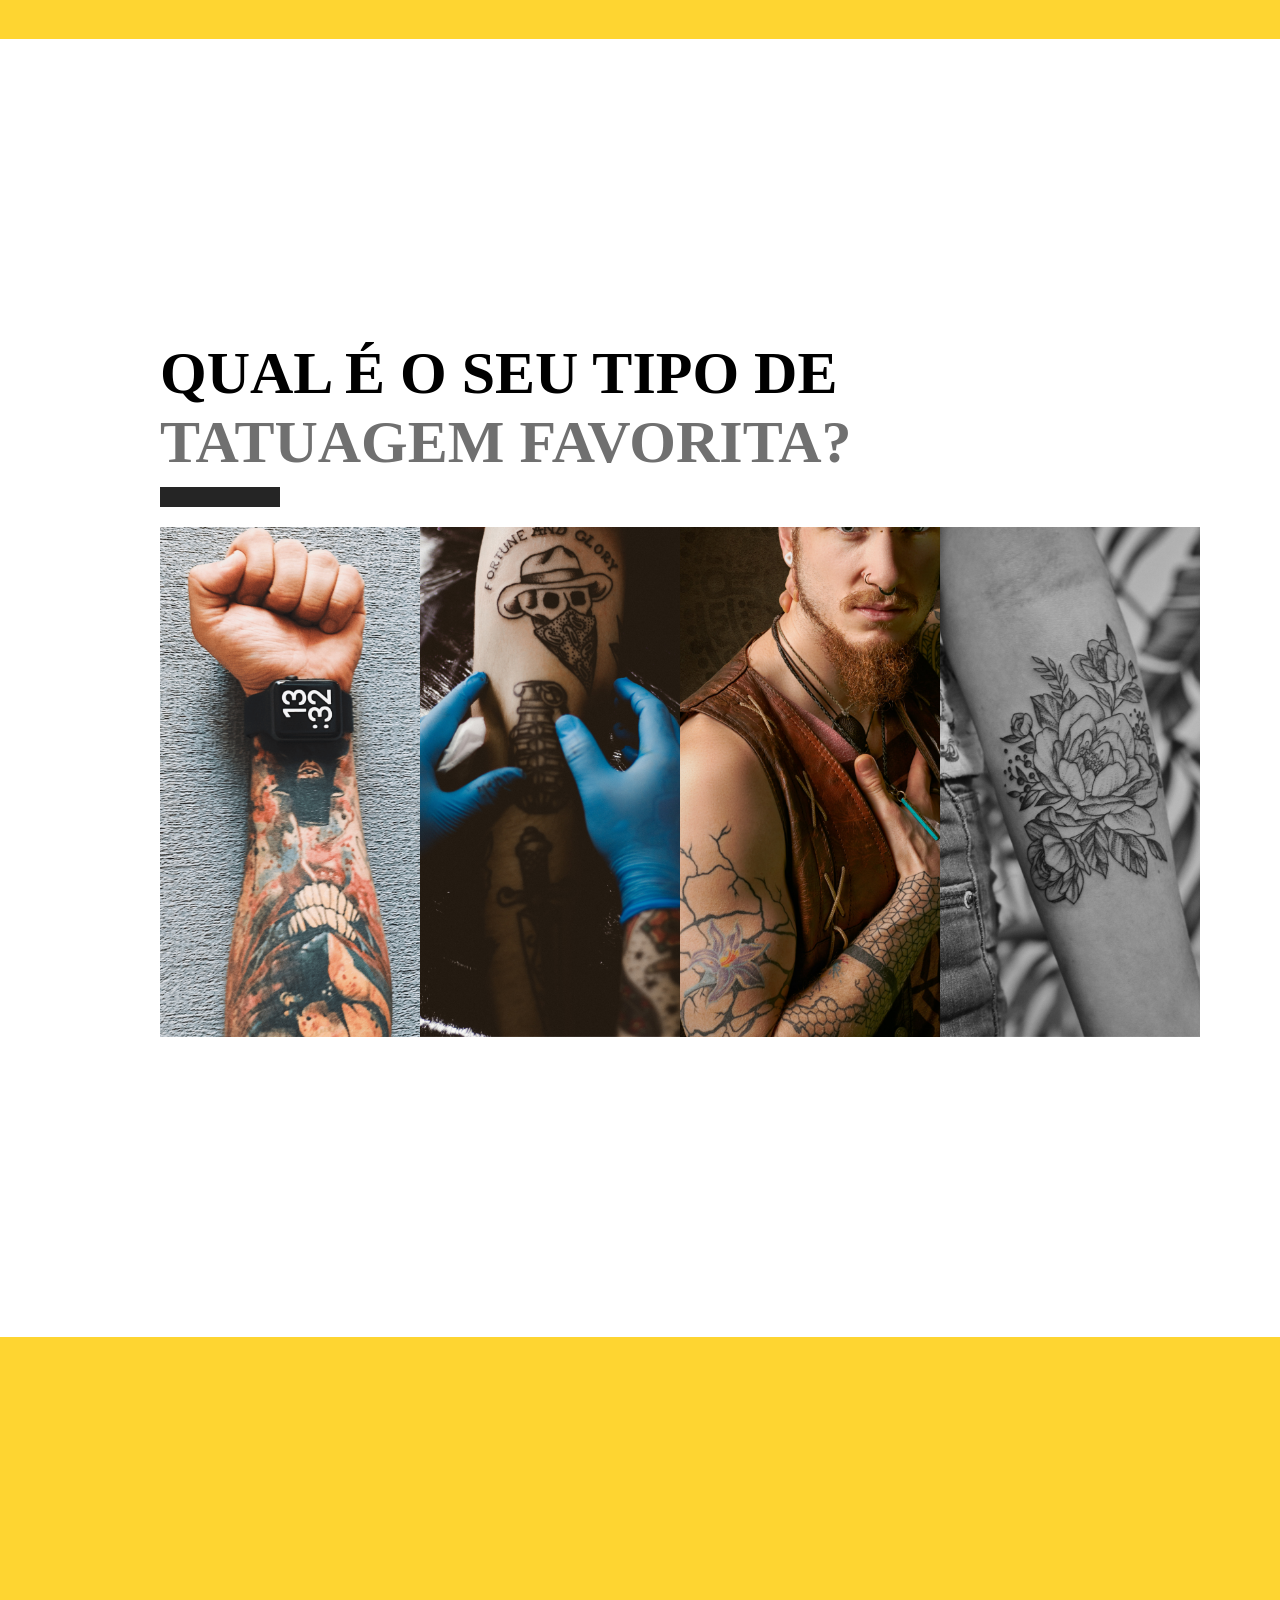
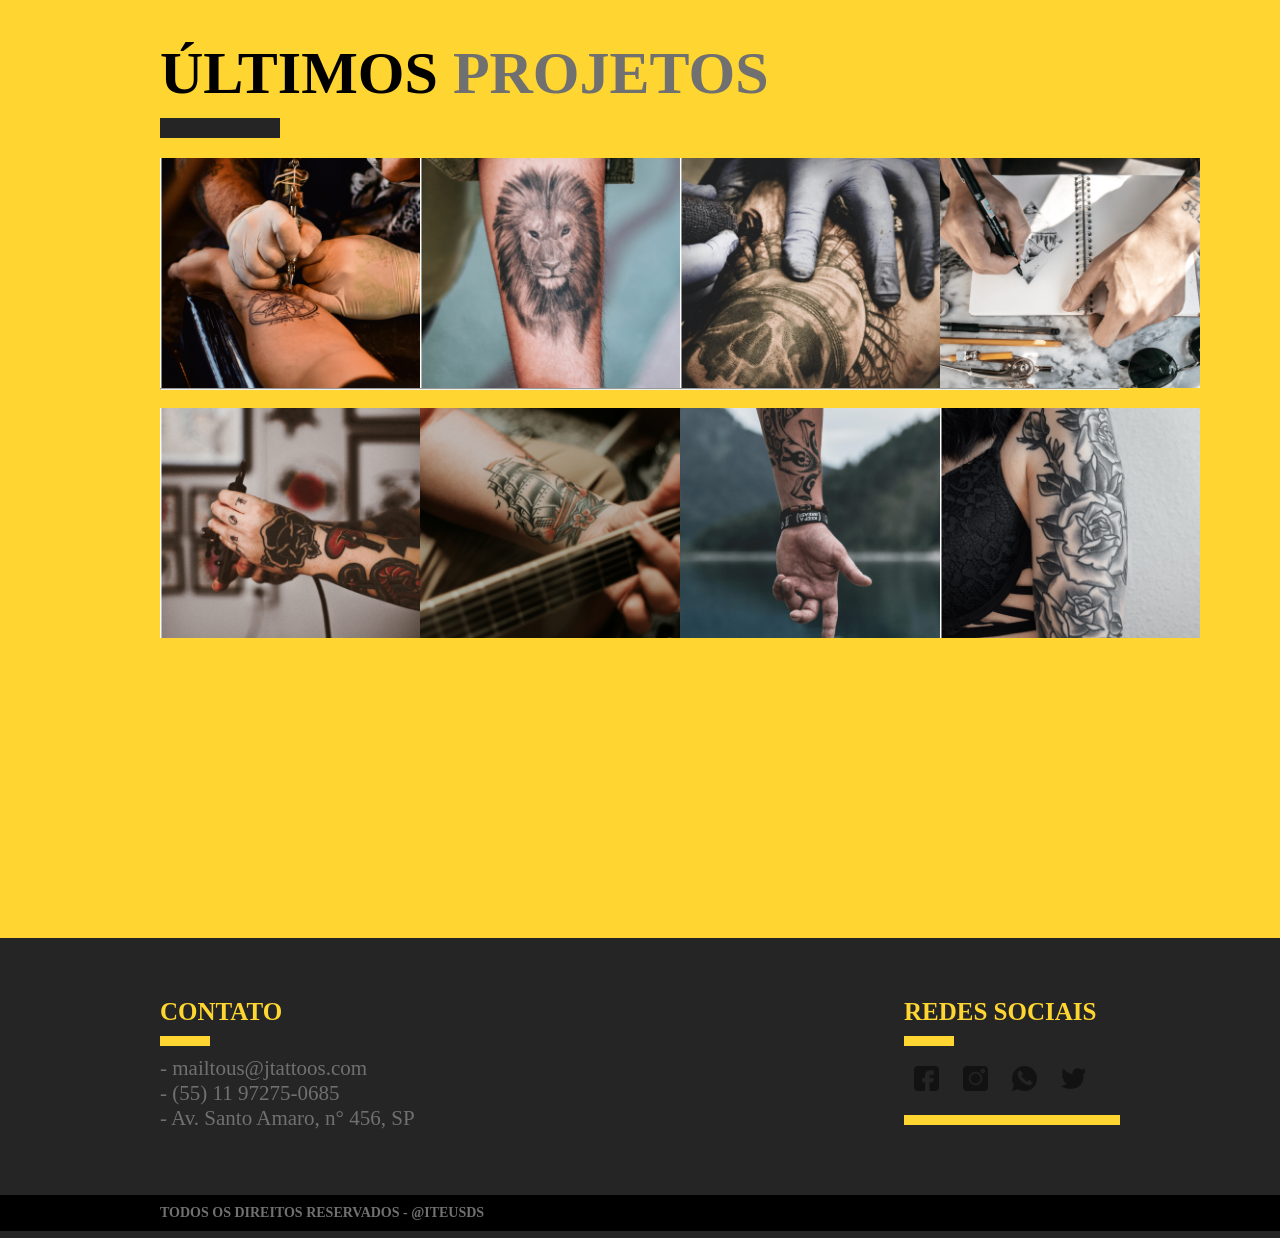
==== commit f78e4e92: "first commit" ====
--- a/index.html
+++ b/index.html
@@ -46,7 +46,7 @@
       <img src="" alt="">
     </div>
     <div class="text-intro">
-      <h1>Johnnie Tattoos</h1>
+      <p>Johnnie </p><h1>Tattoos</h1>
 
       <h3>"mais do que uma marca de tinta, uma marca da vida."</h3>
     </div>
--- a/css/style.css
+++ b/css/style.css
@@ -98,9 +98,7 @@
 
 }
 
-.image-logo img{
-  filter: grayscale(100%);
-}
+
 .text-intro{
   text-align: center;
   margin: 0 auto;
@@ -111,6 +109,13 @@
   opacity: 1;
  
   
+}
+
+.text-intro p{
+  font-size: 134px;
+  text-transform: uppercase;
+  opacity: 1;
+  font-weight: 700;
 }
 .made-in{
   writing-mode: vertical-rl;
@@ -183,7 +188,16 @@
   transition: 0.5s;
 }
 
-
+.footer-redes2::after {
+	content: '';
+	display: block;
+	width: 100%;
+	height: 10px;
+	background: var(--maincolor3);
+    margin: 10px 0;
+    z-index: 10;
+  
+}
 .footer-redes2  img:hover{
   opacity: 1;
 }
@@ -754,6 +768,9 @@
   font-size: 2vh;
   z-index: 10;
 }
+
+.text-intro p{
+  font-size: 8vh}
           
         
               }
@@ -846,12 +863,16 @@
                 text-align: center;
                 padding: 0px;
               }
+    
+          
               ul li{
                 margin: 10px auto;
                 padding: 5px;
               }
           
-              
+                        
+.text-intro p{
+  font-size: 7vh}
               }
             
 
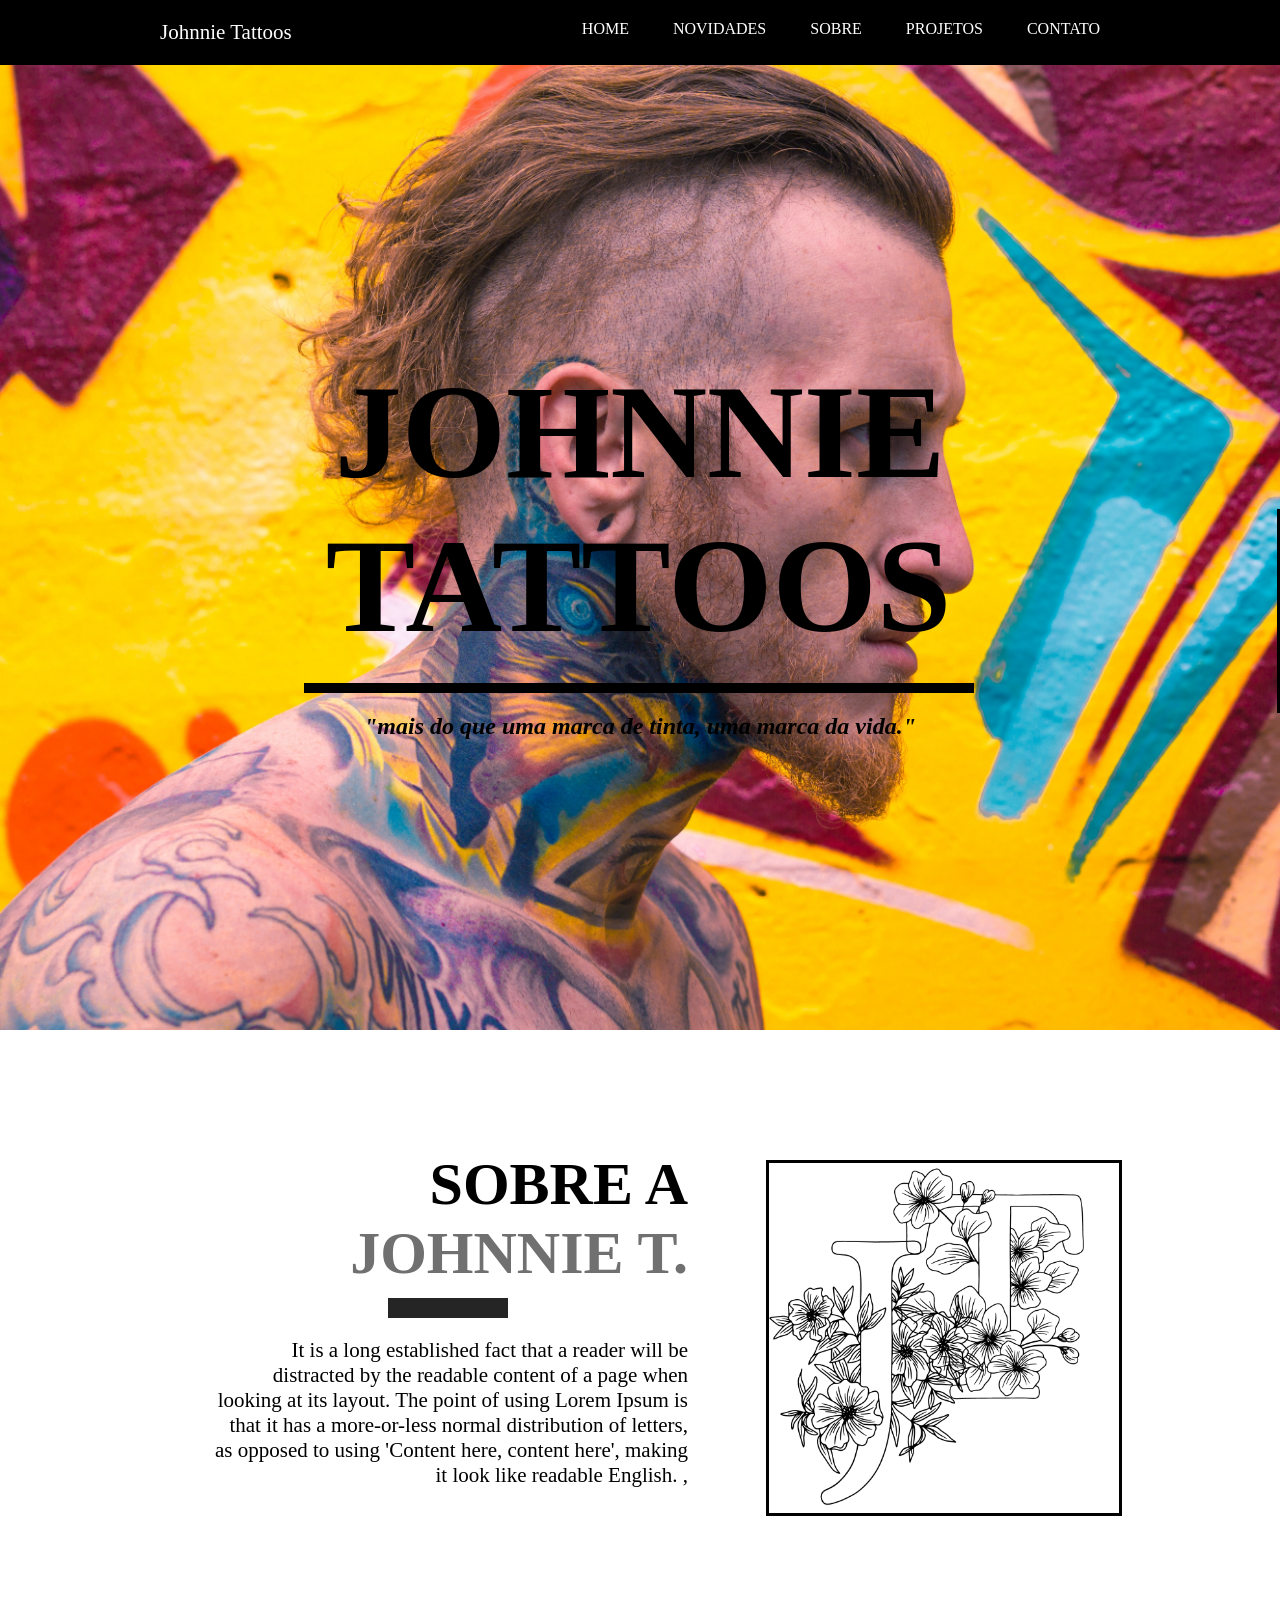
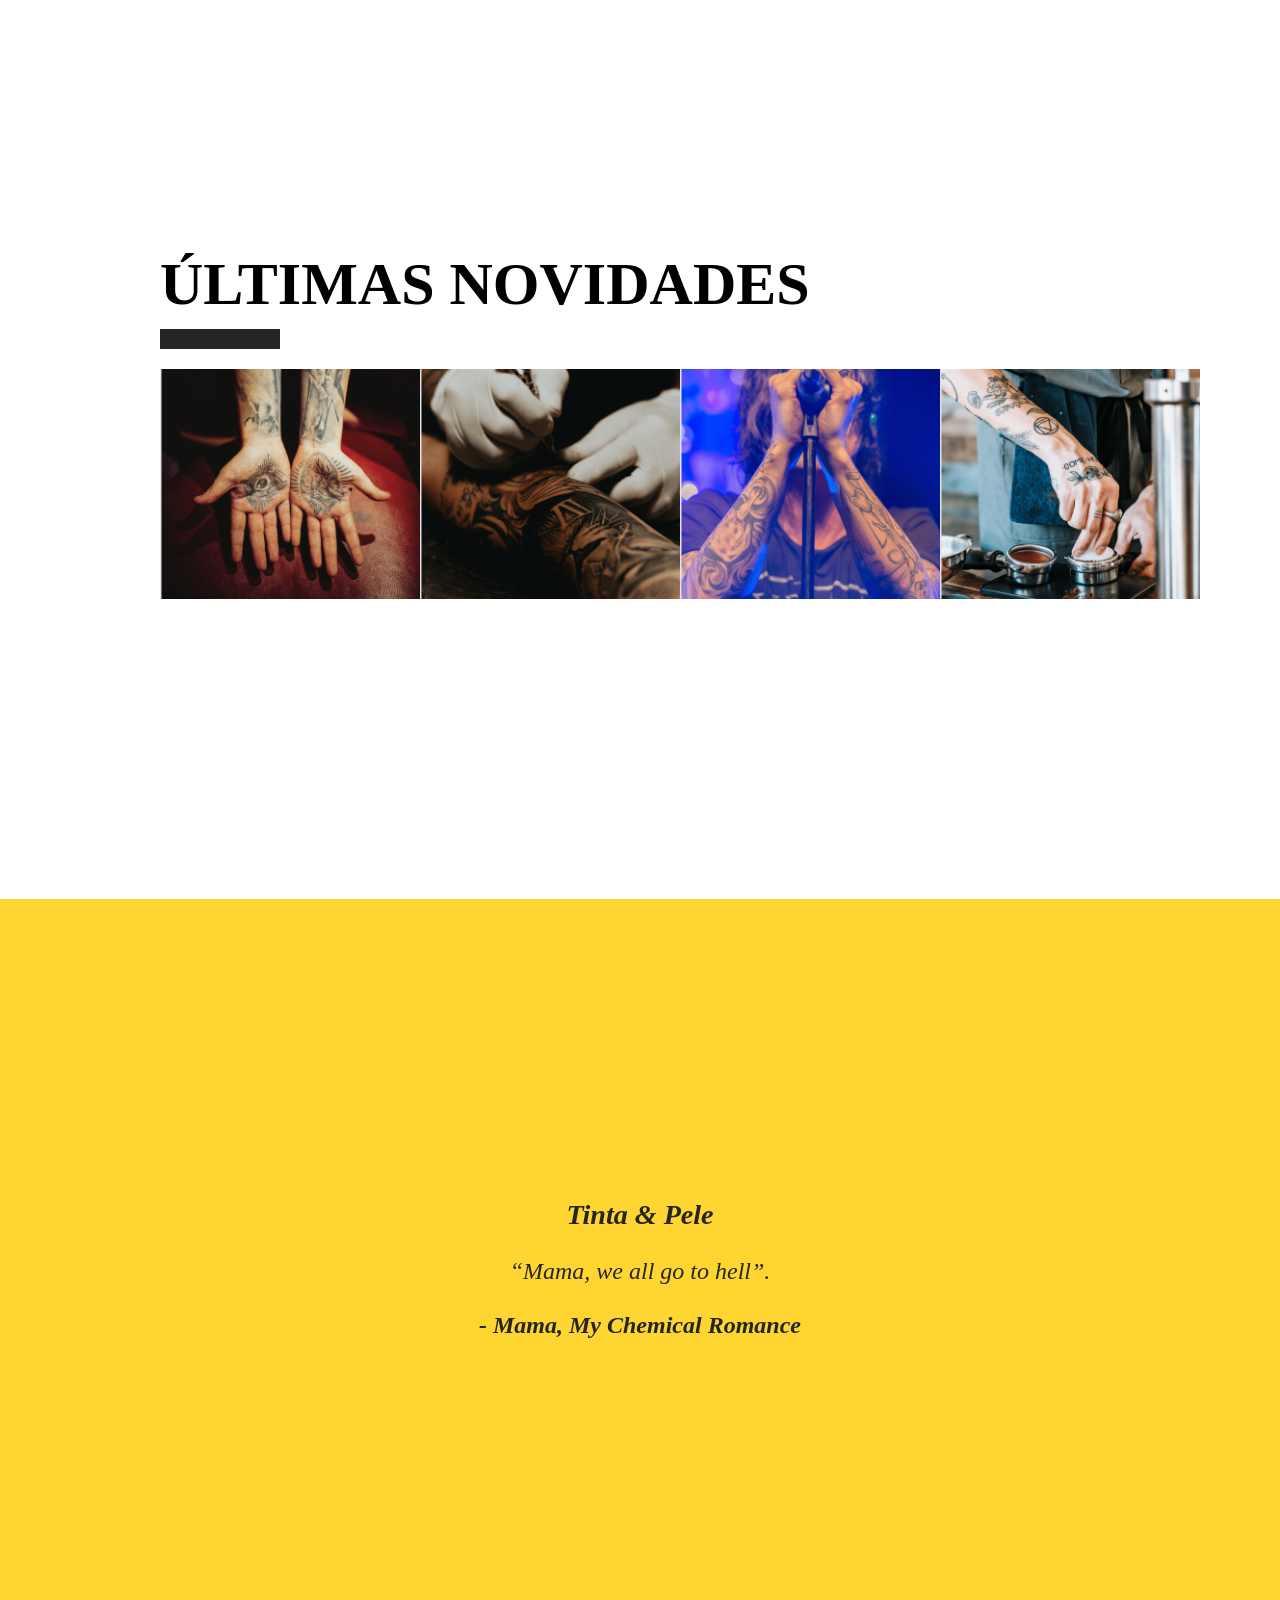
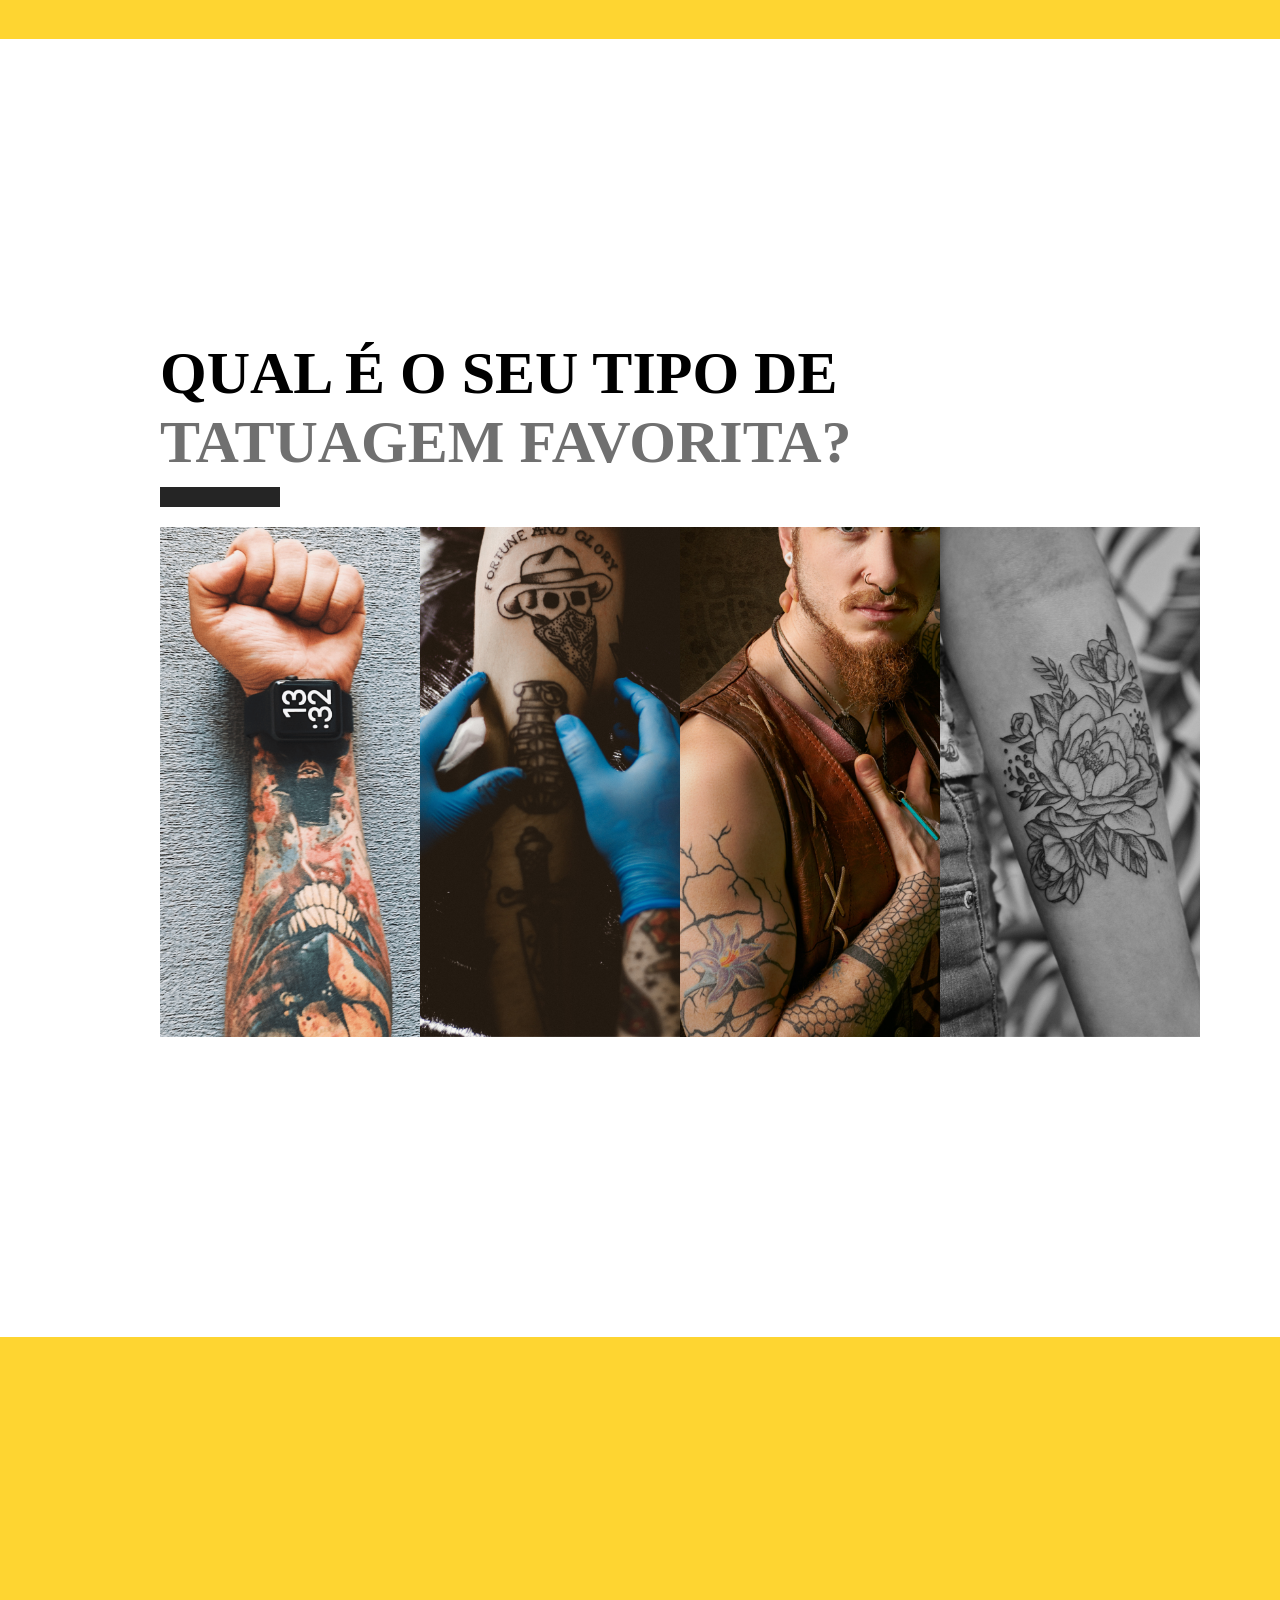
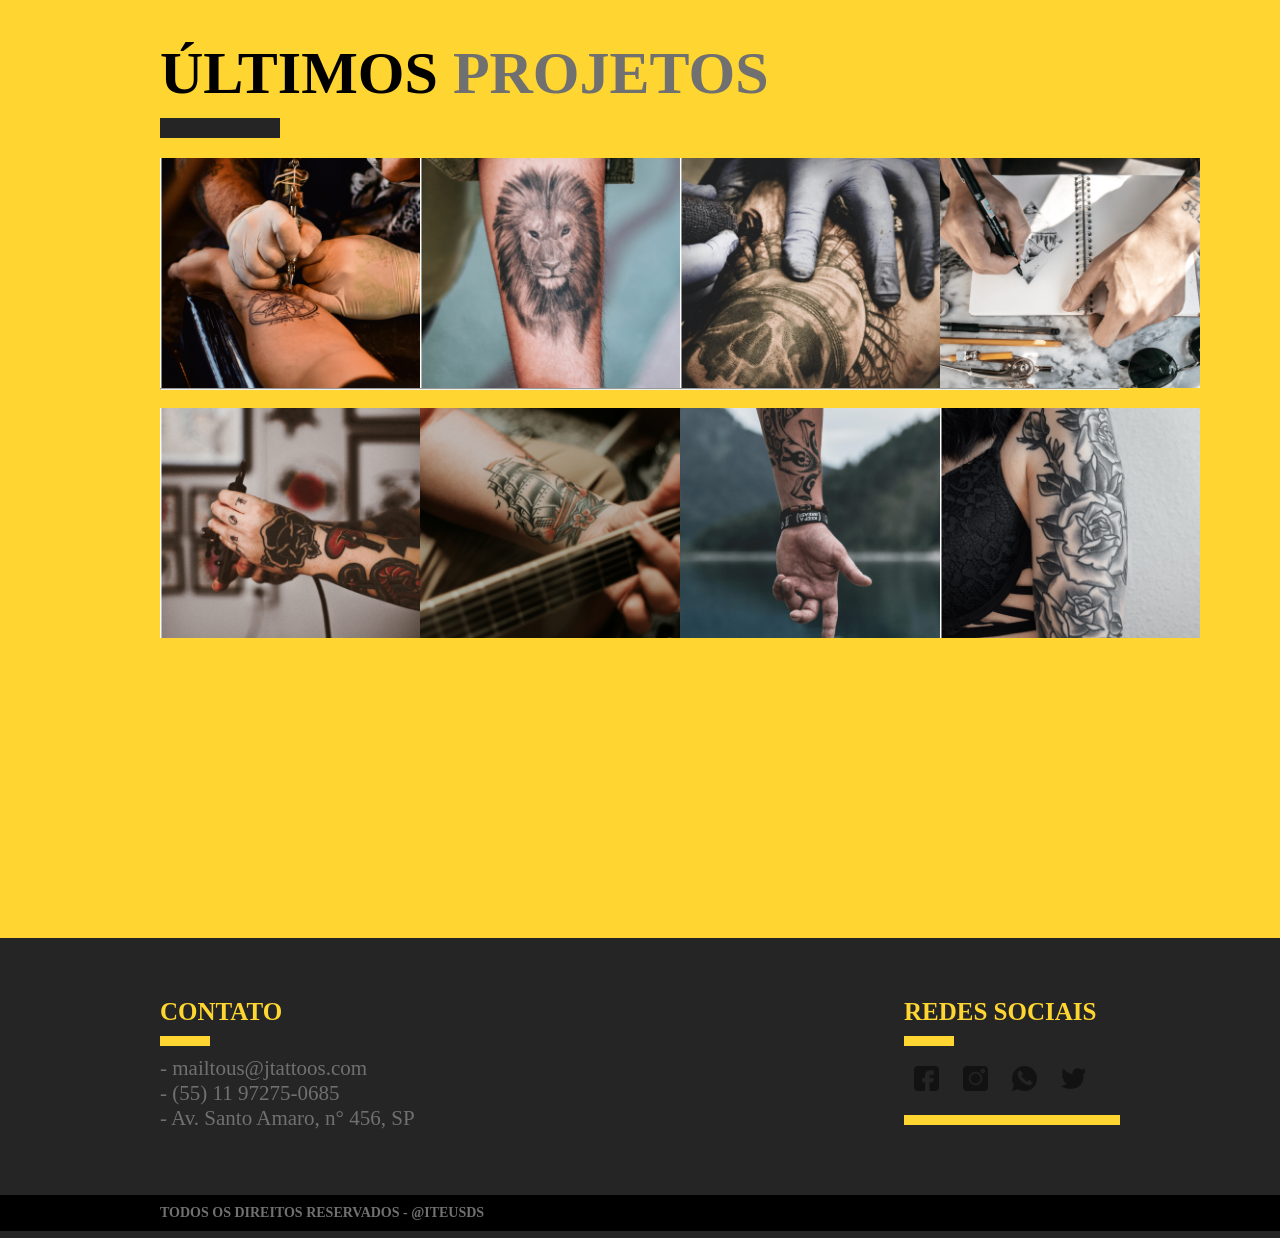
==== commit 288ab549: "first  commit" ====
--- a/index.html
+++ b/index.html
@@ -34,17 +34,9 @@
 </header>
 <main class="bg-intro">
   <div class="intro-container container">
-    <div>
-      <a class="made-in" href="#">@IteusdS</a>  
-      <img src="" alt="">
+   
     </div>
-    <div class="made-in-out">
-      <a  href="#"><img src="img/png/021-facebook.png"></a>  
-      <a  href="#"><img src="img/png/025-instagram.png"></a>  
-      <a  href="#"><img src="img/png/035-whatsapp.png"></a>  
-      <a  href="#"><img src="img/png/043-twitter.png"></a>  
-      <img src="" alt="">
-    </div>
+ 
     <div class="text-intro">
       <p>Johnnie </p><h1>Tattoos</h1>
 
--- a/css/style.css
+++ b/css/style.css
@@ -683,9 +683,13 @@
                 max-width: 300px;
                
               } 
+              .text-logo{
+                text-align: center;
+              }
               html{
                 margin: 0px;
                 padding: 0px;
+                text-align: center;
               }
       
               .image-logo img{
@@ -769,6 +773,11 @@
   z-index: 10;
 }
 
+.footer-redes2 img{
+  text-justify: center;
+  margin: 0 auto;
+  padding: 10px;
+}
 .text-intro p{
   font-size: 8vh}
           
